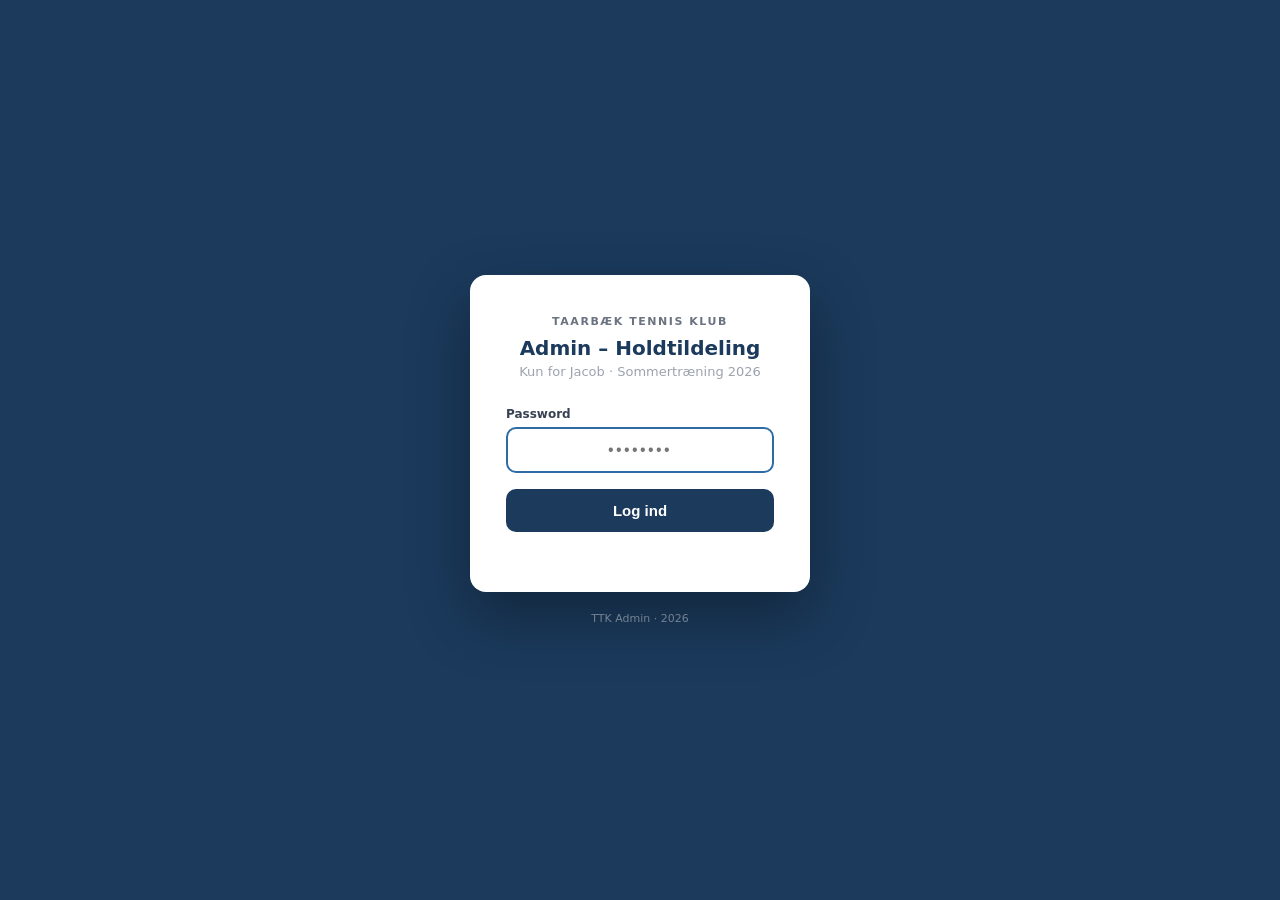
==== Admin.html @ b3e5bff7 "Update Admin.html Tre kolonner med skema" ====
<!DOCTYPE html>
<html lang="da">
<head>
<meta charset="UTF-8">
<meta name="viewport" content="width=device-width, initial-scale=1.0">
<title>TTK Admin – Holdtildeling 2026</title>
<style>
:root {
  --navy:#1B3A5C; --blue:#2E6DA4; --green:#16a34a; --amber:#d97706; --red:#C0392B;
  --u8-bg:#D6EFFF; --u8-fg:#0A4A7A;
  --u10-bg:#D5F0E8; --u10-fg:#0A4A2A;
  --u12-bg:#FFF3D6; --u12-fg:#7A4A0A;
  --u14-bg:#F0D6FF; --u14-fg:#4A0A7A;
  --open-bg:#F0F0F0; --open-fg:#444;
  --text:#1a1a2e; --muted:#6b7280; --border:#d1dde8;
  --surface:#f4f7fa; --white:#fff;
  --radius:10px; --shadow:0 2px 10px rgba(27,58,92,.10);
}
*{box-sizing:border-box;margin:0;padding:0}
body{font-family:-apple-system,BlinkMacSystemFont,'Segoe UI',system-ui,sans-serif;background:var(--surface);color:var(--text);min-height:100vh;overflow:hidden}
.hdr{background:var(--navy);padding:18px 24px;display:flex;align-items:center;gap:16px;flex-wrap:wrap}
.hdr h1{color:#fff;font-size:18px;font-weight:600;flex:1}
.hdr-sub{color:rgba(255,255,255,.5);font-size:11px;margin-top:2px}
.progress-wrap{display:flex;flex-direction:column;align-items:flex-end;gap:4px}
.progress-bar-outer{width:180px;height:6px;background:rgba(255,255,255,.15);border-radius:3px;overflow:hidden}
.progress-bar-inner{height:100%;background:#4ade80;border-radius:3px;transition:width .3s}
.progress-text{color:rgba(255,255,255,.7);font-size:11px;font-weight:600}
.export-btn{background:#4ade80;color:#052e16;border:none;padding:10px 20px;border-radius:8px;font-size:13px;font-weight:700;cursor:pointer;transition:all .15s;white-space:nowrap}
.export-btn:hover{background:#22c55e}
.export-btn:disabled{background:rgba(255,255,255,.15);color:rgba(255,255,255,.4);cursor:not-allowed}
.save-status{font-size:12px;font-weight:600;padding:8px 16px;border-radius:8px;background:rgba(255,255,255,.1);color:rgba(255,255,255,.6);white-space:nowrap;transition:all .3s}
.save-status.saving{background:rgba(251,191,36,.2);color:#fbbf24}
.save-status.saved{background:rgba(74,222,128,.2);color:#4ade80}
.save-status.error{background:rgba(248,113,113,.2);color:#f87171}
.warn-bar{background:#fef3c7;border-bottom:2px solid #f59e0b;padding:8px 24px;font-size:12px;color:#92400e;display:flex;align-items:center;gap:8px}
.layout{display:grid;grid-template-columns:240px minmax(340px,1fr) 460px;gap:0;height:calc(100vh - 166px);min-height:0}
.sidebar{background:var(--white);border-right:1px solid var(--border);overflow-y:auto;display:flex;flex-direction:column;min-width:0}
.sidebar-search{padding:12px;border-bottom:1px solid var(--border);position:sticky;top:0;background:var(--white);z-index:2}
.sidebar-search input{width:100%;padding:8px 12px;border:1px solid var(--border);border-radius:8px;font-size:13px;outline:none;background:var(--surface)}
.sidebar-search input:focus{border-color:var(--blue)}
.filter-row{display:flex;gap:4px;margin-top:8px}
.filter-chip{flex:1;text-align:center;padding:4px 6px;border:1px solid var(--border);border-radius:6px;font-size:10px;font-weight:600;cursor:pointer;color:var(--muted);transition:all .12s}
.filter-chip.active{background:var(--navy);color:#fff;border-color:var(--navy)}
.player-item{padding:10px 14px;cursor:pointer;border-bottom:1px solid #f0f4f8;display:flex;align-items:center;gap:10px;transition:background .1s}
.player-item:hover{background:#f0f7ff}
.player-item.active{background:#dbeafe;border-left:3px solid var(--blue)}
.player-item.assigned{opacity:.7}
.pi-avatar{width:30px;height:30px;border-radius:50%;background:var(--blue);color:#fff;display:flex;align-items:center;justify-content:center;font-size:10px;font-weight:700;flex-shrink:0}
.pi-avatar.done{background:var(--green)}
.pi-avatar.unplaced{background:var(--red)}
.pi-name{font-size:12px;font-weight:650;flex:1;line-height:1.25;white-space:nowrap;overflow:hidden;text-overflow:ellipsis}
.pi-badge{font-size:9px;font-weight:700;padding:2px 6px;border-radius:8px;white-space:nowrap}
.pi-badge.assigned{background:#dcfce7;color:#15803d}
.pi-badge.pending{background:#fef3c7;color:#92400e}
.pi-badge.unplaced{background:#fee2e2;color:#b91c1c}
.main{overflow-y:auto;padding:16px;min-width:0}
.empty-state{display:flex;flex-direction:column;align-items:center;justify-content:center;height:100%;gap:12px;color:var(--muted)}
.empty-state .icon{font-size:48px;opacity:.3}
.empty-state p{font-size:14px;text-align:center}
.detail-header{background:var(--navy);border-radius:var(--radius);padding:18px 20px;display:flex;align-items:center;gap:14px;margin-bottom:16px}
.dh-avatar{width:44px;height:44px;border-radius:50%;background:rgba(255,255,255,.15);display:flex;align-items:center;justify-content:center;font-size:16px;font-weight:700;color:#fff;border:2px solid rgba(255,255,255,.25);flex-shrink:0}
.dh-name{color:#fff;font-size:17px;font-weight:600}
.dh-meta{color:rgba(255,255,255,.55);font-size:12px;margin-top:2px}
.dh-status{margin-left:auto;text-align:right}
.dh-assigned-label{font-size:10px;color:rgba(255,255,255,.5);margin-bottom:4px}
.dh-assigned-val{font-size:13px;font-weight:700;color:#4ade80}
.dh-assigned-val.none{color:rgba(255,255,255,.35);font-weight:400;font-style:italic}
.section-title{font-size:11px;font-weight:700;color:var(--muted);text-transform:uppercase;letter-spacing:.08em;margin-bottom:10px}
.holds-grid{display:flex;flex-direction:column;gap:8px;margin-bottom:20px}
.hold-option{border:2px solid var(--border);border-radius:var(--radius);background:var(--white);cursor:pointer;transition:all .15s;overflow:hidden;display:flex;align-items:stretch}
.hold-option:hover{border-color:var(--blue);box-shadow:var(--shadow)}
.hold-option.selected{border-color:var(--green);box-shadow:0 0 0 3px rgba(22,163,74,.15)}
.hold-option.full{opacity:.5;pointer-events:none}
.hold-opt-color{width:6px;flex-shrink:0}
.hold-opt-num{width:72px;display:flex;flex-direction:column;align-items:center;justify-content:center;padding:10px 8px;border-right:1px solid rgba(0,0,0,.07);font-weight:800;font-size:28px;line-height:1}
.hold-opt-num span{font-size:9px;font-weight:600;opacity:.6;text-transform:uppercase;letter-spacing:.05em;margin-bottom:2px}
.hold-opt-body{flex:1;padding:10px 14px;display:flex;align-items:center;gap:12px}
.hold-opt-daytime{flex:1}
.hold-opt-day{font-size:14px;font-weight:700;color:var(--navy)}
.hold-opt-time{font-size:13px;font-weight:600;color:var(--blue);margin-top:1px}
.hold-opt-ag{font-size:9px;font-weight:700;padding:2px 7px;border-radius:10px;white-space:nowrap}
.hold-opt-count{font-size:10px;color:var(--muted);text-align:right;white-space:nowrap}
.hold-opt-count strong{display:block;font-size:13px;color:var(--text)}
.selected-tick{width:24px;height:24px;border-radius:50%;background:var(--green);color:#fff;display:none;align-items:center;justify-content:center;font-size:14px;flex-shrink:0}
.hold-option.selected .selected-tick{display:flex}
.ag-u8  .hold-opt-color{background:var(--u8-fg)}  .ag-u8  .hold-opt-num{background:var(--u8-bg);color:var(--u8-fg)}   .ag-u8  .hold-opt-ag{background:var(--u8-bg);color:var(--u8-fg)}
.ag-u10 .hold-opt-color{background:var(--u10-fg)} .ag-u10 .hold-opt-num{background:var(--u10-bg);color:var(--u10-fg)} .ag-u10 .hold-opt-ag{background:var(--u10-bg);color:var(--u10-fg)}
.ag-u12 .hold-opt-color{background:var(--u12-fg)} .ag-u12 .hold-opt-num{background:var(--u12-bg);color:var(--u12-fg)} .ag-u12 .hold-opt-ag{background:var(--u12-bg);color:var(--u12-fg)}
.ag-u14 .hold-opt-color{background:var(--u14-fg)} .ag-u14 .hold-opt-num{background:var(--u14-bg);color:var(--u14-fg)} .ag-u14 .hold-opt-ag{background:var(--u14-bg);color:var(--u14-fg)}
.ag-open .hold-opt-color{background:#888} .ag-open .hold-opt-num{background:var(--open-bg);color:var(--open-fg)} .ag-open .hold-opt-ag{background:var(--open-bg);color:var(--open-fg)}
.custom-hold{background:var(--white);border:1px solid var(--border);border-radius:var(--radius);padding:14px 16px;margin-bottom:20px}
.custom-hold label{font-size:12px;font-weight:600;color:var(--muted);display:block;margin-bottom:8px}
.custom-hold-row{display:flex;gap:8px;align-items:center}
.custom-hold input[type=number]{width:90px;padding:8px 12px;border:1px solid var(--border);border-radius:8px;font-size:16px;font-weight:700;text-align:center;outline:none;color:var(--navy)}
.custom-hold input:focus{border-color:var(--blue)}
.custom-hold-btn{padding:8px 14px;background:var(--navy);color:#fff;border:none;border-radius:8px;font-size:12px;font-weight:600;cursor:pointer}
.custom-hold-btn:hover{background:var(--blue)}
.unplaced-note{background:#fff5f5;border:1.5px solid #fca5a5;border-left:5px solid var(--red);border-radius:var(--radius);padding:14px 16px;margin-bottom:16px}
.unplaced-note .un-title{font-size:13px;font-weight:700;color:var(--red);margin-bottom:4px}
.unplaced-note .un-body{font-size:12px;color:#7f1d1d;line-height:1.6}
.nav-row{display:flex;gap:8px;margin-top:8px}
.nav-btn{flex:1;padding:10px;border:1px solid var(--border);border-radius:8px;background:var(--white);font-size:13px;font-weight:500;cursor:pointer;color:var(--text);transition:all .12s}
.nav-btn:hover{background:#f0f7ff;border-color:var(--blue)}
.nav-btn.primary{background:var(--navy);color:#fff;border-color:var(--navy)}
.nav-btn.primary:hover{background:var(--blue)}
.upload-bar{background:#fff;border-bottom:1px solid var(--border);padding:10px 24px;display:flex;align-items:center;gap:10px;flex-wrap:wrap}
.extra-hold-bar{padding:8px 24px}
.extra-hold-panel{width:100%}
.extra-hold-panel summary{list-style:none;display:flex;align-items:center;gap:10px;cursor:pointer;color:var(--navy);font-size:12px;font-weight:700}
.extra-hold-panel summary::-webkit-details-marker{display:none}
.extra-hold-panel summary::after{content:'Vis';margin-left:auto;background:var(--surface);border:1px solid var(--border);border-radius:7px;padding:4px 10px;color:var(--navy);font-size:11px;font-weight:700}
.extra-hold-panel[open] summary::after{content:'Skjul'}
.extra-hold-buttons{display:flex;gap:8px;flex-wrap:wrap;margin-top:8px}
.swap-requests{display:flex;flex-direction:column;gap:8px;margin-top:8px}
.swap-request{background:var(--surface);border:1px solid var(--border);border-radius:8px;padding:10px;display:flex;align-items:center;gap:12px;flex-wrap:wrap}
.swap-request-main{flex:1;min-width:220px}
.swap-request-name{font-size:13px;font-weight:800;color:var(--navy)}
.swap-request-meta{font-size:12px;color:var(--muted);margin-top:2px}
.swap-request-actions{display:flex;gap:8px;margin-left:auto}
.swap-empty{font-size:12px;color:var(--muted);padding:8px 0}
.schedule-panel{background:#fff;border-left:1px solid var(--border);overflow-y:auto;min-width:0;padding:12px}
.admin-schedule{max-width:none;margin:0}
.admin-schedule-head{display:flex;align-items:flex-end;gap:16px;margin-bottom:10px;flex-wrap:wrap}
.admin-schedule-title{font-size:15px;font-weight:850;color:var(--navy)}
.admin-schedule-sub{font-size:12px;color:var(--muted);margin-top:3px}
.admin-day-tabs{display:flex;background:var(--navy);border-radius:8px 8px 0 0;overflow:hidden}
.admin-day-tab{flex:1;background:none;border:none;color:rgba(255,255,255,.55);font-size:13px;font-weight:700;padding:12px 6px;cursor:pointer;position:relative}
.admin-day-tab.active{color:#fff;background:rgba(255,255,255,.08)}
.admin-day-tab.active::after{content:'';position:absolute;left:18%;right:18%;bottom:0;height:3px;background:#4ade80;border-radius:2px 2px 0 0}
.admin-schedule-card{background:#fff;border:1px solid var(--border);border-radius:8px;overflow:hidden;box-shadow:var(--shadow)}
.admin-schedule-body{padding:12px;display:flex;flex-direction:column;gap:8px}
.admin-time-row{display:flex;align-items:stretch;gap:8px}
.admin-time-label{width:62px;display:flex;flex-direction:column;justify-content:center;align-items:flex-end;gap:1px;color:var(--muted);font-size:10px;font-weight:700;line-height:1.25;flex-shrink:0}
.admin-holds-row{display:flex;gap:8px;flex:1}
.admin-hold-cell{flex:1;border:2px solid transparent;border-radius:8px;min-height:82px;padding:8px 6px;display:flex;flex-direction:column;align-items:center;justify-content:center;gap:2px;cursor:pointer;text-align:center;transition:transform .1s,box-shadow .15s,border-color .15s}
.admin-hold-cell:hover{transform:translateY(-1px);box-shadow:var(--shadow)}
.admin-hold-cell.active{border-color:var(--navy);box-shadow:0 0 0 3px rgba(27,58,92,.12)}
.admin-hold-label{font-size:8px;font-weight:700;text-transform:uppercase;letter-spacing:.06em;opacity:.55}
.admin-hold-num{font-size:26px;font-weight:900;line-height:1}
.admin-hold-count{font-size:10px;font-weight:800;opacity:.7}
.admin-hold-ag{font-size:8px;font-weight:800;padding:2px 6px;border-radius:9px;margin-top:2px}
.admin-hold-cell.ag-u8{background:var(--u8-bg);color:var(--u8-fg)}.admin-hold-cell.ag-u8 .admin-hold-ag{background:var(--u8-fg);color:var(--u8-bg)}
.admin-hold-cell.ag-u10{background:var(--u10-bg);color:var(--u10-fg)}.admin-hold-cell.ag-u10 .admin-hold-ag{background:var(--u10-fg);color:var(--u10-bg)}
.admin-hold-cell.ag-u12{background:var(--u12-bg);color:var(--u12-fg)}.admin-hold-cell.ag-u12 .admin-hold-ag{background:var(--u12-fg);color:var(--u12-bg)}
.admin-hold-cell.ag-u14{background:var(--u14-bg);color:var(--u14-fg)}.admin-hold-cell.ag-u14 .admin-hold-ag{background:var(--u14-fg);color:var(--u14-bg)}
.admin-hold-cell.ag-open{background:var(--open-bg);color:var(--open-fg)}.admin-hold-cell.ag-open .admin-hold-ag{background:#888;color:#fff}
.admin-roster{margin-top:14px;background:#fff;border:1px solid var(--border);border-radius:8px;overflow:hidden}
.admin-roster-head{padding:12px 14px;background:var(--navy);color:#fff;display:flex;align-items:center;justify-content:space-between;gap:10px}
.admin-roster-title{font-size:14px;font-weight:800}
.admin-roster-meta{font-size:12px;color:rgba(255,255,255,.65)}
.admin-roster-list{display:grid;grid-template-columns:1fr;gap:0;border-top:1px solid var(--border)}
.admin-roster-player{padding:10px 12px;border-bottom:1px solid #eef2f6;display:flex;align-items:center;gap:9px;cursor:pointer}
.admin-roster-player:hover{background:#f0f7ff}
.admin-roster-avatar{width:28px;height:28px;border-radius:50%;background:var(--blue);color:#fff;display:flex;align-items:center;justify-content:center;font-size:10px;font-weight:800;flex-shrink:0}
.admin-roster-name{font-size:12px;font-weight:700;color:var(--text)}
.admin-roster-detail{font-size:10px;color:var(--muted);margin-top:1px}
.admin-roster-empty{padding:14px;color:var(--muted);font-size:12px}
.upload-status{font-size:12px;color:var(--muted)}
@media(max-width:1180px){
  .layout{grid-template-columns:220px minmax(300px,1fr) 390px}
  .player-item{padding:9px 10px}
  .pi-avatar{width:28px;height:28px}
  .main{padding:12px}
  .schedule-panel{padding:10px}
}
@media(max-width:980px){
  .layout{grid-template-columns:205px minmax(280px,1fr) 360px}
  .filter-chip{font-size:9px;padding:4px 3px}
  .admin-time-label{width:46px}
  .admin-hold-cell{min-height:72px;padding:6px 3px}
  .admin-hold-num{font-size:22px}
  .admin-hold-ag{font-size:7px;padding:2px 5px}
}
@media(max-width:830px){
  body{overflow:auto}
  .layout{grid-template-columns:1fr;height:auto}
  .schedule-panel{border-left:none;border-top:1px solid var(--border)}
}
@media(max-width:800px){
  .hdr{padding:14px 16px}
  .warn-bar{padding:7px 16px}
  .upload-bar{padding:8px 16px}
  .extra-hold-bar{padding:6px 16px}
  .extra-hold-buttons{flex-wrap:nowrap;overflow-x:auto;-webkit-overflow-scrolling:touch;padding-bottom:4px}
  .extra-hold-buttons .custom-hold-btn{flex:0 0 auto;white-space:nowrap}
  .admin-schedule{max-width:none}
  .admin-schedule-body{padding:10px}
  .admin-time-label{width:52px}
  .admin-holds-row{gap:6px}
  .admin-hold-cell{min-height:76px;padding:7px 4px}
}
@media(max-width:600px){
  .sidebar{max-height:220px}
}
#pw-screen{position:fixed;inset:0;z-index:9999;background:#1B3A5C;display:flex;align-items:center;justify-content:center;flex-direction:column;gap:0}
.pw-card{background:#fff;border-radius:16px;padding:40px 36px 32px;width:340px;max-width:90vw;box-shadow:0 24px 60px rgba(0,0,0,.35);text-align:center}
.pw-logo{font-size:11px;font-weight:700;letter-spacing:.14em;text-transform:uppercase;color:#6b7280;margin-bottom:8px}
.pw-title{font-size:20px;font-weight:700;color:#1B3A5C;margin-bottom:4px}
.pw-sub{font-size:13px;color:#9ca3af;margin-bottom:28px}
.pw-label{display:block;font-size:12px;font-weight:600;color:#374151;text-align:left;margin-bottom:6px}
.pw-input{width:100%;padding:12px 16px;font-size:16px;letter-spacing:.15em;border:2px solid #e5e7eb;border-radius:10px;outline:none;text-align:center;color:#1B3A5C;transition:border-color .15s;margin-bottom:16px}
.pw-input:focus{border-color:#2E6DA4}
.pw-input.shake{animation:shake .35s ease;border-color:#ef4444}
.pw-btn{width:100%;padding:13px;background:#1B3A5C;color:#fff;border:none;border-radius:10px;font-size:15px;font-weight:700;cursor:pointer;transition:background .15s}
.pw-btn:hover{background:#2E6DA4}
.pw-error{font-size:12px;color:#ef4444;margin-top:10px;min-height:18px}
.pw-footer{font-size:11px;color:rgba(255,255,255,.4);margin-top:20px}
@keyframes shake{0%,100%{transform:translateX(0)}20%{transform:translateX(-8px)}40%{transform:translateX(8px)}60%{transform:translateX(-6px)}80%{transform:translateX(6px)}}
</style>
</head>
<body>

<div id="pw-screen">
  <div class="pw-card">
    <div class="pw-logo">Taarbæk Tennis Klub</div>
    <div class="pw-title">Admin – Holdtildeling</div>
    <div class="pw-sub">Kun for Jacob · Sommertræning 2026</div>
    <label class="pw-label" for="pw-field">Password</label>
    <input type="password" id="pw-field" class="pw-input" placeholder="••••••••"
      onkeydown="if(event.key==='Enter') checkPw()" autocomplete="current-password">
    <button class="pw-btn" onclick="checkPw()">Log ind</button>
    <div class="pw-error" id="pw-error"></div>
  </div>
  <div class="pw-footer">TTK Admin · 2026</div>
</div>

<div id="app-content" style="display:none">

<div class="hdr">
  <div>
    <h1>TTK Holdtildeling – Jacob's Adminværktøj</h1>
    <div class="hdr-sub">Sommertræning 2026 · Klik en spiller → vælg hold → gemmes automatisk i Google Sheets</div>
  </div>
  <div class="progress-wrap">
    <div class="progress-text" id="prog-text">0 / 0 færdige</div>
    <div class="progress-bar-outer"><div class="progress-bar-inner" id="prog-bar" style="width:0%"></div></div>
  </div>
  <div class="save-status" id="save-status">Forbinder til Google Sheets…</div>
  <button class="export-btn" onclick="exportList()" style="margin-left:8px">↓ Eksporter liste</button>
</div>

<div class="warn-bar">⚠ Jacob's adminværktøj · Tildelinger gemmes automatisk i Google Sheets · Flere hold pr. medlem er nu understøttet</div>

<div class="upload-bar extra-hold-bar">
  <details class="extra-hold-panel">
    <summary>
      <strong>Ekstra hold</strong>
      <span id="extra-hold-status" class="upload-status"></span>
    </summary>
    <div id="extra-hold-buttons" class="extra-hold-buttons"></div>
  </details>
</div>

<div class="upload-bar extra-hold-bar">
  <details class="extra-hold-panel">
    <summary>
      <strong>Holdbytte</strong>
      <span id="swap-request-status" class="upload-status"></span>
    </summary>
    <div id="swap-request-list" class="swap-requests"></div>
  </details>
</div>

<div class="upload-bar">
  <input type="file" id="csv-file" accept=".csv">
  <button class="custom-hold-btn" onclick="uploadCSV()">Upload CSV</button>
  <span id="upload-status" class="upload-status"></span>
</div>

<div class="layout">
  <div class="sidebar">
    <div class="sidebar-search">
      <input type="text" id="sidebar-search" placeholder="Søg spiller…" oninput="filterSidebar()">
      <div class="filter-row">
  <div class="filter-chip active" onclick="setSideFilter('all',this)">Alle</div>
  <div class="filter-chip" onclick="setSideFilter('pending',this)">Mangler</div>
  <div class="filter-chip" onclick="setSideFilter('done',this)">Færdige</div>
  <div class="filter-chip" onclick="setSideFilter('mismatch',this)">Matcher ikke</div>
      </div>
    </div>
    <div id="player-list"></div>
  </div>
  <div class="main" id="main-panel"></div>
  <aside class="schedule-panel" id="schedule-panel"></aside>
</div>

</div>

<script>
// ─── KONFIGURATION ───────────────────────────────────────────────────────────
const SCRIPT_URL = 'https://script.google.com/macros/s/AKfycbwqqmTbi2CcGYpMFF8J_Aat6RxqTR6q7gkF0fe2airnbKfOcPLGrKP6l-AJbKZ1UMo/exec';
const ADMIN_PASSWORD = 'ttk2026';

// ─── HOLDDATA ────────────────────────────────────────────────────────────────
const holdInfo = {
  1:{day:"Mandag",slot:"15:00–16:00",ag:"U8/U10",cl:"ag-u8"},2:{day:"Mandag",slot:"15:00–16:00",ag:"U8/U10",cl:"ag-u8"},3:{day:"Mandag",slot:"15:00–16:00",ag:"U10/U12",cl:"ag-u10"},
  4:{day:"Mandag",slot:"16:00–17:00",ag:"U12/U14",cl:"ag-u12"},5:{day:"Mandag",slot:"16:00–17:00",ag:"U12/U14",cl:"ag-u12"},6:{day:"Mandag",slot:"16:00–17:00",ag:"U14/Ungsenior",cl:"ag-u14"},
  7:{day:"Mandag",slot:"17:00–18:00",ag:"U14/Ungsenior",cl:"ag-u14"},8:{day:"Mandag",slot:"17:00–18:00",ag:"U14/Ungsenior",cl:"ag-u14"},9:{day:"Mandag",slot:"17:00–18:00",ag:"U14/Ungsenior",cl:"ag-u14"},
  10:{day:"Tirsdag",slot:"15:00–16:00",ag:"U8/U10",cl:"ag-u8"},11:{day:"Tirsdag",slot:"15:00–16:00",ag:"U8/U10",cl:"ag-u8"},12:{day:"Tirsdag",slot:"15:00–16:00",ag:"U10/U12",cl:"ag-u10"},
  13:{day:"Tirsdag",slot:"16:00–17:00",ag:"U12/U14",cl:"ag-u12"},14:{day:"Tirsdag",slot:"16:00–17:00",ag:"U12/U14",cl:"ag-u12"},15:{day:"Tirsdag",slot:"16:00–17:00",ag:"U14/Ungsenior",cl:"ag-u14"},
  16:{day:"Tirsdag",slot:"17:00–18:00",ag:"U14/Ungsenior",cl:"ag-u14"},17:{day:"Tirsdag",slot:"17:00–18:00",ag:"U14/Ungsenior",cl:"ag-u14"},18:{day:"Tirsdag",slot:"17:00–18:00",ag:"U14/Ungsenior",cl:"ag-u14"},
  19:{day:"Onsdag",slot:"15:00–16:00",ag:"U8/U10",cl:"ag-u8"},20:{day:"Onsdag",slot:"15:00–16:00",ag:"U8/U10",cl:"ag-u8"},21:{day:"Onsdag",slot:"15:00–16:00",ag:"U10/U12",cl:"ag-u10"},
  22:{day:"Onsdag",slot:"16:00–17:00",ag:"U12/U14",cl:"ag-u12"},23:{day:"Onsdag",slot:"16:00–17:00",ag:"U12/U14",cl:"ag-u12"},24:{day:"Onsdag",slot:"16:00–17:00",ag:"U14/Ungsenior",cl:"ag-u14"},
  25:{day:"Onsdag",slot:"17:00–18:00",ag:"U14/Ungsenior",cl:"ag-u14"},26:{day:"Onsdag",slot:"17:00–18:00",ag:"U14/Ungsenior",cl:"ag-u14"},27:{day:"Onsdag",slot:"17:00–18:00",ag:"U14/Ungsenior",cl:"ag-u14"},
  28:{day:"Torsdag",slot:"15:00–16:00",ag:"U8/U10",cl:"ag-u8"},29:{day:"Torsdag",slot:"15:00–16:00",ag:"U8/U10",cl:"ag-u8"},30:{day:"Torsdag",slot:"15:00–16:00",ag:"U10/U12",cl:"ag-u10"},
  31:{day:"Torsdag",slot:"16:00–17:00",ag:"U12/U14",cl:"ag-u12"},32:{day:"Torsdag",slot:"16:00–17:00",ag:"U12/U14",cl:"ag-u12"},33:{day:"Torsdag",slot:"16:00–17:00",ag:"U14/Ungsenior",cl:"ag-u14"},
  34:{day:"Torsdag",slot:"17:00–18:00",ag:"U14/Ungsenior",cl:"ag-u14"},35:{day:"Torsdag",slot:"17:00–18:00",ag:"U14/Ungsenior",cl:"ag-u14"},36:{day:"Torsdag",slot:"17:00–18:00",ag:"U14/Ungsenior",cl:"ag-u14"},
  37:{day:"Fredag",slot:"15:00–16:00",ag:"Open",cl:"ag-open"},38:{day:"Fredag",slot:"15:00–16:00",ag:"Open",cl:"ag-open"},39:{day:"Fredag",slot:"15:00–16:00",ag:"Open",cl:"ag-open"},
  40:{day:"Fredag",slot:"16:00–17:00",ag:"Open",cl:"ag-open"},41:{day:"Fredag",slot:"16:00–17:00",ag:"Open",cl:"ag-open"},42:{day:"Fredag",slot:"16:00–17:00",ag:"Open",cl:"ag-open"},
};

const sched = {
  man:{slots:[{t:"15:00–16:00",h:[1,2,3]},{t:"16:00–17:00",h:[4,5,6]},{t:"17:00–18:00",h:[7,8,9]}]},
  tir:{slots:[{t:"15:00–16:00",h:[10,11,12]},{t:"16:00–17:00",h:[13,14,15]},{t:"17:00–18:00",h:[16,17,18]}]},
  ons:{slots:[{t:"15:00–16:00",h:[19,20,21]},{t:"16:00–17:00",h:[22,23,24]},{t:"17:00–18:00",h:[25,26,27]}]},
  tor:{slots:[{t:"15:00–16:00",h:[28,29,30]},{t:"16:00–17:00",h:[31,32,33]},{t:"17:00–18:00",h:[34,35,36]}]},
  fre:{slots:[{t:"15:00–16:00",h:[37,38,39]},{t:"16:00–17:00",h:[40,41,42]}]},
};

// ─── STATE ───────────────────────────────────────────────────────────────────
let players = [];
let extraHolds = [];
let extraHoldOptions = [];
let swapRequests = [];
let currentIdx = null;
let sideFilter = 'all';
let currentScheduleDay = 'man';
let selectedScheduleHold = null;

// ─── HJÆLPEFUNKTIONER ────────────────────────────────────────────────────────
function initials(n){ return (n||'').split(' ').slice(0,2).map(w=>w[0]).join('').toUpperCase(); }
function timerLabel(t){
  t = Number(t) || 1;
  return t === 1 ? '1 time/uge' : `${t} timer/uge`;
}

function normalizePlayer(raw) {
  return {
    n:  String(raw.n || raw.name || '').trim(),
    t:  Number(raw.t || raw.timer || raw.hours || 1),
    p:  Number(raw.p || raw.price || raw.pris || 0),
    h:  Array.isArray(raw.h) ? raw.h : [],
    dw: Array.isArray(raw.dw) ? raw.dw : [],
    a:  Array.isArray(raw.a) ? raw.a : [],
    u:  Boolean(raw.u || raw.unplaced || false),
    note: raw.note ? String(raw.note) : '',
    age: raw.age || '',
    birthdate: raw.birthdate ? String(raw.birthdate) : '',
    level: raw.level ? String(raw.level) : ''
  };
}

function getWishHolds(p) {
  if (p.h && p.h.length > 0) return p.h;

  const res = [];
  (p.dw || []).forEach(key => {
    const [dk, slot] = key.split(/-(?=\d)/);
    const d = sched[dk];
    if (!d) return;
    const s = d.slots.find(s => s.t === slot);
    if (!s) return;
    s.h.forEach(h => { if (!res.includes(h)) res.push(h); });
  });
  return res;
}

function getExtraHoldsForBaseHold(baseHold) {
  const prefix = String(baseHold) + '.';

  return extraHolds
    .filter(h => String(h).startsWith(prefix))
    .sort((a, b) => Number(a) - Number(b));
}

function getHoldInfoForHold(holdNo) {
  const direct = holdInfo[holdNo];
  if (direct) return direct;

  const baseNr = Math.floor(Number(holdNo));
  return holdInfo[baseNr] || null;
}

function sameBaseHold(a, b) {
  return Math.floor(Number(a)) === Math.floor(Number(b));
}

function dayToCode(day){
  const map = {
    "Mandag": "man",
    "Tirsdag": "tir",
    "Onsdag": "ons",
    "Torsdag": "tor",
    "Fredag": "fre"
  };
  return map[day] || "";
}

function holdToWishKey(holdNo){
  const info = getHoldInfoForHold(holdNo);
  if (!info) return "";
  return dayToCode(info.day) + "-" + info.slot;
}

function assignedOutsideWishes(p){
  const assigned = Array.isArray(p.a) ? p.a : [];
  const wishes = Array.isArray(p.dw) ? p.dw : [];

  if (!assigned.length) return false;
  if (!wishes.length) return false;

  return assigned.some(holdNo => {
    const key = holdToWishKey(holdNo);
    return key && !wishes.includes(key);
  });
}

function getMismatchHolds(p){
  const assigned = Array.isArray(p.a) ? p.a : [];
  const wishes = Array.isArray(p.dw) ? p.dw : [];

  if (!assigned.length || !wishes.length) return [];

  return assigned.filter(holdNo => {
    const key = holdToWishKey(holdNo);
    return key && !wishes.includes(key);
  });
}

function formatWishKey(key){
  const parts = key.split(/-(?=\d)/);
  const dk = parts[0];
  const slot = parts[1] || "";

  const dayMap = {
    man: "Mandag",
    tir: "Tirsdag",
    ons: "Onsdag",
    tor: "Torsdag",
    fre: "Fredag"
  };

  return (dayMap[dk] || dk) + " · " + slot;
}

function holdCounts() {
  const c = {};
  for (let i = 1; i <= 42; i++) c[i] = 0;

  players.forEach(p => {
    (Array.isArray(p.a) ? p.a : []).forEach(h => {
      const key = String(h);
      c[key] = (c[key] || 0) + 1;
    });
  });

  return c;
}

function setStatus(msg, cls) {
  const el = document.getElementById('save-status');
  el.textContent = msg;
  el.className = 'save-status ' + (cls || '');
}

function setUploadStatus(msg, isError=false) {
  const el = document.getElementById('upload-status');
  if (!el) return;
  el.textContent = msg;
  el.style.color = isError ? '#b91c1c' : '#6b7280';
}

function renderExtraHoldButtons() {
  const wrap = document.getElementById('extra-hold-buttons');
  const status = document.getElementById('extra-hold-status');

  if (!wrap || !status) return;

  wrap.innerHTML = '';

  if (!extraHoldOptions.length) {
    status.textContent = 'Ingen ekstrahold oprettet';
    status.style.color = '#6b7280';
    return;
  }

  extraHoldOptions
    .sort((a, b) => Number(a.hold) - Number(b.hold))
    .forEach(item => {
      const btn = document.createElement('button');
      btn.className = 'custom-hold-btn';
      btn.textContent = item.active ? `Hold ${item.hold} aktivt` : `Aktivér hold ${item.hold}`;
      btn.style.background = item.active ? '#16a34a' : '#1B3A5C';
      btn.style.color = '#fff';
      btn.onclick = () => toggleExtraHold(item.hold);

      wrap.appendChild(btn);
    });

  const activeCount = extraHoldOptions.filter(x => x.active).length;
  status.textContent = `${activeCount} ekstrahold aktive`;
  status.style.color = activeCount ? '#15803d' : '#6b7280';
}

async function toggleExtraHold(hold) {
  const holdStr = String(hold).trim();
  const isActive = extraHolds.includes(holdStr);

  setUploadStatus(isActive ? `Deaktiverer hold ${holdStr}...` : `Aktiverer hold ${holdStr}...`);

  console.log('TOGGLE PAYLOAD:', {
  type: 'toggleExtraHold',
  hold: holdStr,
  active: !isActive
});

  try {
    const url = `${SCRIPT_URL}?action=toggleExtraHold&hold=${encodeURIComponent(holdStr)}&active=${!isActive}`;
    const res = await fetch(url);
    console.log('TOGGLE URL:', url);
    console.log('TOGGLE STATUS:', res.status);

    const data = await res.json();
    console.log('TOGGLE RESPONSE:', data);

    if (!data.ok) {
      throw new Error(data.error || 'Kunne ikke opdatere ekstrahold');
    }

    if (data.active) {
     if (!extraHolds.includes(holdStr)) extraHolds.push(holdStr);
    } else {
    extraHolds = extraHolds.filter(h => h !== holdStr);
    }

const option = extraHoldOptions.find(x => x.hold === holdStr);
if (option) {
  option.active = data.active;
} else {
  extraHoldOptions.push({
    hold: holdStr,
    active: data.active
  });
}

    renderExtraHoldButtons();

    if (currentIdx !== null) {
      renderMain();
    }

    setUploadStatus(`✓ Hold ${holdStr} er ${data.active ? 'aktivt' : 'inaktivt'}`);

  } catch (err) {
    console.error(err);
    setUploadStatus('Fejl ved opdatering af ekstrahold', true);
  }
}

function getDisplayHoldNo(holdNo) { return String(Math.floor(Number(holdNo))); }
function getHoldKeysForDisplayHold(holdNo) {
  const base = getDisplayHoldNo(holdNo);
  const keys = new Set([base]);
  getExtraHoldsForBaseHold(base).forEach(h => keys.add(String(h)));
  players.forEach(p => (Array.isArray(p.a) ? p.a : []).forEach(h => {
    if (getDisplayHoldNo(h) === base) keys.add(String(h));
  }));
  return Array.from(keys).sort((a,b) => Number(a) - Number(b));
}
function getHoldCapacity(holdNo) { return getHoldKeysForDisplayHold(holdNo).length * 6; }
function getPlayersForDisplayHold(holdNo) {
  const base = getDisplayHoldNo(holdNo);
  return players.filter(p => (Array.isArray(p.a) ? p.a : []).some(h => getDisplayHoldNo(h) === base));
}
function setAdminScheduleDay(day) {
  currentScheduleDay = day;
  selectedScheduleHold = null;
  renderScheduleDashboard();
}
function openAdminScheduleHold(holdNo) {
  selectedScheduleHold = String(holdNo);
  renderScheduleDashboard();
}
function selectPlayerByName(name) {
  const idx = players.findIndex(p => cleanNameKey(p.n) === cleanNameKey(name));
  if (idx > -1) selectPlayer(idx);
}
function renderScheduleDashboard() {
  const panel = document.getElementById('schedule-panel');
  if (!panel) return;
  const day = sched[currentScheduleDay] || sched.man;
  const dayLabels = { man:'Man', tir:'Tir', ons:'Ons', tor:'Tor', fre:'Fre' };
  const dayNames = { man:'Mandag', tir:'Tirsdag', ons:'Onsdag', tor:'Torsdag', fre:'Fredag' };
  const tabs = Object.keys(sched).map(key => `<button class="admin-day-tab ${key===currentScheduleDay?'active':''}" onclick="setAdminScheduleDay('${key}')">${dayLabels[key]}</button>`).join('');
  const rows = day.slots.map(slot => {
    const parts = slot.t.split('–');
    const cells = slot.h.map(nr => {
      const info = getHoldInfoForHold(nr);
      if (!info) return '';
      const playersOnHold = getPlayersForDisplayHold(nr);
      const capacity = getHoldCapacity(nr);
      const active = String(selectedScheduleHold || '') === String(nr);
      return `<div class="admin-hold-cell ${info.cl} ${active?'active':''}" onclick="openAdminScheduleHold('${nr}')">
        <div class="admin-hold-label">Hold</div>
        <div class="admin-hold-num">${nr}</div>
        <div class="admin-hold-count">${playersOnHold.length}/${capacity}</div>
        <div class="admin-hold-ag">${info.ag}</div>
      </div>`;
    }).join('');
    return `<div class="admin-time-row"><div class="admin-time-label"><span>${parts[0] || ''}</span><span>${parts[1] || ''}</span></div><div class="admin-holds-row">${cells}</div></div>`;
  }).join('');
  const rosterHold = selectedScheduleHold || (day.slots[0] && day.slots[0].h[0]);
  const rosterInfo = getHoldInfoForHold(rosterHold);
  const rosterPlayers = rosterHold ? getPlayersForDisplayHold(rosterHold) : [];
  const rosterCapacity = rosterHold ? getHoldCapacity(rosterHold) : 0;
  const roster = rosterHold ? `<div class="admin-roster">
    <div class="admin-roster-head"><div><div class="admin-roster-title">Hold ${rosterHold}</div><div class="admin-roster-meta">${rosterInfo ? rosterInfo.day + ' · ' + rosterInfo.slot + ' · ' + rosterInfo.ag : ''}</div></div><div class="admin-roster-meta">${rosterPlayers.length}/${rosterCapacity} spillere</div></div>
    <div class="admin-roster-list">${rosterPlayers.length ? rosterPlayers.map(p => `<div class="admin-roster-player" onclick="selectPlayer(${players.indexOf(p)})"><div class="admin-roster-avatar">${initials(p.n)}</div><div><div class="admin-roster-name">${p.n}</div><div class="admin-roster-detail">${p.age ? p.age + ' år · ' : ''}${(Array.isArray(p.a) ? p.a : []).map(h => 'Hold ' + h).join(', ')}</div></div></div>`).join('') : '<div class="admin-roster-empty">Ingen spillere på dette hold endnu</div>'}</div>
  </div>` : '';
  panel.innerHTML = `<div class="admin-schedule"><div class="admin-schedule-head"><div><div class="admin-schedule-title">Ugeskema</div><div class="admin-schedule-sub">${dayNames[currentScheduleDay]} · klik et hold for at se spillere</div></div></div><div class="admin-schedule-card"><div class="admin-day-tabs">${tabs}</div><div class="admin-schedule-body">${rows}</div></div>${roster}</div>`;
}
function formatSwapHoldLabel(hold) {
  const info = getHoldInfoForHold(hold);
  return info ? `Hold ${hold} · ${info.day} · ${info.slot}` : `Hold ${hold}`;
}

function renderSwapRequests() {
  const wrap = document.getElementById('swap-request-list');
  const status = document.getElementById('swap-request-status');
  if (!wrap || !status) return;

  const pending = Array.isArray(swapRequests) ? swapRequests.filter(r => (r.status || 'pending') === 'pending') : [];
  status.textContent = pending.length ? `${pending.length} afventer` : 'Ingen afventer';
  status.style.color = pending.length ? '#b45309' : '#6b7280';
  wrap.innerHTML = '';

  if (!pending.length) {
    wrap.innerHTML = '<div class="swap-empty">Ingen holdbytteanmodninger lige nu</div>';
    return;
  }

  pending.forEach(req => {
    const row = document.createElement('div');
    row.className = 'swap-request';
    row.innerHTML = `
      <div class="swap-request-main">
        <div class="swap-request-name">${req.name}</div>
        <div class="swap-request-meta">Fra ${formatSwapHoldLabel(req.fromHold)}<br>Til ${formatSwapHoldLabel(req.toHold)}</div>
      </div>
      <div class="swap-request-actions">
        <button class="custom-hold-btn" onclick="reviewSwapRequest('${req.id}', 'approved')">Godkend</button>
        <button class="custom-hold-btn" style="background:#fee2e2;color:#b91c1c" onclick="reviewSwapRequest('${req.id}', 'rejected')">Afvis</button>
      </div>`;
    wrap.appendChild(row);
  });
}

async function reviewSwapRequest(id, decision) {
  setStatus(decision === 'approved' ? 'Godkender holdbytte…' : 'Afviser holdbytte…', 'saving');

  try {
    const url = `${SCRIPT_URL}?action=reviewSwap&id=${encodeURIComponent(id)}&decision=${encodeURIComponent(decision)}`;
    const res = await fetch(url);
    const data = await res.json();

    if (!data.ok) throw new Error(data.error || 'Kunne ikke behandle anmodning');

    swapRequests = swapRequests.filter(r => r.id !== id);
    renderSwapRequests();
    await loadFromSheet();
    setStatus(decision === 'approved' ? '✓ Holdbytte godkendt' : '✓ Holdbytte afvist', 'saved');
  } catch (e) {
    console.error(e);
    setStatus('Fejl – kunne ikke behandle holdbytte', 'error');
    alert(e.message || 'Kunne ikke behandle holdbytte');
  }
}

// ─── PROGRESS ────────────────────────────────────────────────────────────────
function updateProgress() {
  const total = players.length;
  const done  = players.filter(p => Array.isArray(p.a) && p.a.length >= p.t).length;
  document.getElementById('prog-text').textContent = `${done} / ${total} færdige`;
  document.getElementById('prog-bar').style.width = total ? `${Math.round(done/total*100)}%` : '0%';
}

// ─── SIDEBAR ─────────────────────────────────────────────────────────────────
function renderSidebar() {
  const q    = (document.getElementById('sidebar-search').value||'').toLowerCase();
  const list = document.getElementById('player-list');
  list.innerHTML = '';

  players.forEach((p, i) => {
    const assigned  = Array.isArray(p.a) ? p.a : [];
    const isDone    = assigned.length >= p.t;
    const isPartial = assigned.length > 0 && assigned.length < p.t;

    if (sideFilter === 'pending' && isDone) return;
if (sideFilter === 'done'    && !isDone) return;
if (sideFilter === 'mismatch' && !assignedOutsideWishes(p)) return;
    if (q && !p.n.toLowerCase().includes(q)) return;

    const div = document.createElement('div');
    div.className = 'player-item' + (i===currentIdx?' active':'') + (assigned.length>0?' assigned':'');

    let status    = 'pending';
    let badgeText = 'Ikke tildelt';
    if (p.u)           { status='unplaced'; badgeText='Ingen ønsker'; }
    else if (isDone)   { status='assigned'; badgeText=`Hold ${assigned.join(', ')}`; }
    else if (isPartial){ status='pending';  badgeText=`${assigned.length}/${p.t} hold`; }

    div.innerHTML = `
      <div class="pi-avatar ${isDone?'done':p.u?'unplaced':''}">${initials(p.n)}</div>
      <div style="flex:1;min-width:0">
       <div class="pi-name">${p.n}</div>

<div style="font-size:10px;color:var(--muted);margin-top:2px">

  ${p.age ? p.age + ' år' : 'Alder ukendt'}

</div>

<div style="margin-top:3px"><span class="pi-badge ${status}">${badgeText}</span></div>

${assignedOutsideWishes(p) ? '<div style="font-size:9px;font-weight:800;color:#b91c1c;background:#fee2e2;border-radius:8px;padding:2px 6px;display:inline-block;margin-top:4px">⚠ Matcher ikke ønsker</div>' : ''} 
 </div>`;

    div.onclick = () => selectPlayer(i);
    list.appendChild(div);
  });
}

function filterSidebar() { renderSidebar(); }

function setSideFilter(v, btn) {
  sideFilter = v;
  document.querySelectorAll('.filter-chip').forEach(c => c.classList.remove('active'));
  btn.classList.add('active');
  renderSidebar();
}

// ─── MAIN PANEL ──────────────────────────────────────────────────────────────
function selectPlayer(idx) {
  currentIdx = idx;
  renderSidebar();
  renderMain();
}

function showScheduleDashboard() {
  currentIdx = null;
  renderSidebar();
  document.getElementById('main-panel').innerHTML = '';
  renderScheduleDashboard();
}

function renderMain() {
  const p          = players[currentIdx];
  const wishHolds  = getWishHolds(p);
  const counts     = holdCounts();
  const main       = document.getElementById('main-panel');
  if (!Array.isArray(p.a)) p.a = [];

  const assigned    = p.a;
  const maxHolds    = p.t;
  const assignedStr = assigned.length
  ? assigned.map(nr => { const info = getHoldInfoForHold(nr); return info ? `Hold ${nr} · ${info.day} · ${info.slot}` : null; }).filter(Boolean).join('<br>') || null
  : null;

 let html = `
  <div class="detail-header">
    <div class="dh-avatar">${initials(p.n)}</div>
    <div>
      <div class="dh-name">${p.n}</div>
      <div class="dh-meta">${timerLabel(p.t)} · ${p.p} kr/sæson · Skal have ${maxHolds} hold${p.age ? ' · ' + p.age + ' år' : ''}</div>
    </div>
    <div class="dh-status">
      <div class="dh-assigned-label">Tildelte hold (${assigned.length}/${maxHolds})</div>
      <div class="dh-assigned-val ${assigned.length?'':'none'}">${assignedStr||'Ikke tildelt endnu'}</div>
    </div>
  </div>`;

html += `
  <div class="custom-hold">
    <label>Niveau</label>
    <select id="level-select" onchange="changeLevel(this.value)" style="width:100%;padding:10px 12px;border:1px solid var(--border);border-radius:8px;font-size:14px;background:white;color:var(--navy);font-weight:600">
      <option value="" ${!p.level ? 'selected' : ''}>Vælg niveau</option>
      <option value="Begynder" ${p.level === 'Begynder' ? 'selected' : ''}>Begynder</option>
      <option value="Let øvet" ${p.level === 'Let øvet' ? 'selected' : ''}>Let øvet</option>
      <option value="Øvet" ${p.level === 'Øvet' ? 'selected' : ''}>Øvet</option>
      <option value="Meget øvet" ${p.level === 'Meget øvet' ? 'selected' : ''}>Meget øvet</option>
      <option value="Elite" ${p.level === 'Elite' ? 'selected' : ''}>Elite</option>
    </select>
  </div>`;

const mismatchHolds = getMismatchHolds(p);

if (mismatchHolds.length) {
  html += `
    <div class="unplaced-note" style="background:#fff7ed;border-color:#fdba74;border-left-color:#f97316">
      <div class="un-title" style="color:#c2410c">⚠ Tildeling matcher ikke spillerens ønsker</div>
      <div class="un-body" style="color:#9a3412">
        Spilleren er tildelt:
        ${mismatchHolds.map(nr => {
          const info = getHoldInfoForHold(nr);
          return info ? 'Hold ' + nr + ' · ' + info.day + ' · ' + info.slot : 'Hold ' + nr;
        }).join(', ')}.
        <br><br>
        Registrerede ønsker:<br>
        ${(p.dw || []).map(w => '• ' + formatWishKey(w)).join('<br>') || 'Ingen ønsker registreret'}
      </div>
    </div>`;
}

if (p.u || p.note) {
  html += `<div class="unplaced-note">
    <div class="un-title">${p.u ? '⚠ Ingen holdønsker registreret' : '📝 Besked fra forældre'}</div>
    <div class="un-body">${p.u ? p.n + ' har ikke angivet nogen dag eller holdpræference. ' : ''}${p.note || ''}${p.u ? '<br><br>Brug feltet nedenfor til at tildele hold manuelt.' : ''}</div>
  </div>`;
  }

  if (wishHolds.length > 0) {
    html += `<div class="section-title">Spillerens ønskede hold</div><div class="holds-grid">`;
  const expandedWishHolds = [];

wishHolds.forEach(nr => {
  expandedWishHolds.push(String(nr));

  const extras = getExtraHoldsForBaseHold(nr);

  extras.forEach(ex => {
    if (!expandedWishHolds.includes(String(ex))) {
      expandedWishHolds.push(String(ex));
    }
  });
});

expandedWishHolds.forEach(nr => {
  const baseNr = Math.floor(Number(nr));
  const info = holdInfo[baseNr];
  if (!info) return;
  const cnt = counts[String(nr)] || 0;
      const isSelected = assigned.map(String).includes(String(nr));
      const canAddMore = assigned.length < maxHolds;
      const canReplaceSameBase = !isSelected && !canAddMore && assigned.some(h => sameBaseHold(h, nr));
      const isFull     = cnt >= 6 && !isSelected;
      const isDisabled = (!isSelected && !canAddMore && !canReplaceSameBase) || isFull;

      html += `
        <div class="hold-option ${info.cl} ${isSelected?'selected':''} ${isDisabled?'full':''}" onclick="toggleHold('${nr}')">
          <div class="hold-opt-color"></div>
          <div class="hold-opt-num"><span>Hold</span>${nr}</div>
          <div class="hold-opt-body">
            <div class="hold-opt-daytime">
              <div class="hold-opt-day">${info.day}</div>
              <div class="hold-opt-time">${info.slot}</div>
            </div>
            <span class="hold-opt-ag">${info.ag}</span>
            <div class="hold-opt-count"><strong>${cnt}/6</strong>spillere</div>
          </div>
          <div class="selected-tick">✓</div>
        </div>`;
    });
    html += `</div>`;
  }

  html += `<div class="custom-hold">
    <label>Tildel et andet hold manuelt (hold 1–42 eller ekstrahold fx 2.5)</label>
    <div class="custom-hold-row">
      <input type="text" id="custom-hold-input" inputmode="decimal" placeholder="fx 2.5">
      <button class="custom-hold-btn" onclick="assignCustom()">Tildel</button>
      ${assigned.length?`<button class="custom-hold-btn" style="background:#fee2e2;color:#b91c1c;margin-left:auto" onclick="clearAssignment()">Fjern alle</button>`:''}
    </div>
  </div>`;

  const hasPrev = currentIdx > 0;
  const hasNext = currentIdx < players.length - 1;
  html += `<div class="nav-row">
    <button class="nav-btn" onclick="selectPlayer(${currentIdx-1})" ${hasPrev?'':'disabled'}>← Forrige</button>
    <button class="nav-btn primary" onclick="selectPlayer(${currentIdx+1})" ${hasNext?'':'disabled'}>Næste →</button>
  </div>`;

  main.innerHTML = html;
}

// ─── HOLD-TILDELING ──────────────────────────────────────────────────────────
function toggleHold(nr) {
  const p      = players[currentIdx];
  if (!Array.isArray(p.a)) p.a = [];
  const holdStr = String(nr);
  const counts = holdCounts();
  const idx    = p.a.map(String).indexOf(holdStr);

  if (idx > -1) {
    p.a.splice(idx, 1);
  } else {
    if ((counts[holdStr]||0) >= 6) return;

    if (p.a.length >= p.t) {
      const replaceIdx = p.a.findIndex(h => sameBaseHold(h, holdStr));
      if (replaceIdx === -1) return;
      p.a[replaceIdx] = holdStr;
    } else {
      p.a.push(holdStr);
    }

    p.a.sort((a,b) => Number(a)-Number(b));
  }

  updateProgress(); renderSidebar(); renderMain(); renderScheduleDashboard();
  saveToSheet(p.n, p.a);
}

function assignCustom() {
  const input = document.getElementById('custom-hold-input');
  const val = String(input.value || '').trim().replace(',', '.');
  const n = Number(val);
  if (!val || isNaN(n) || n < 1 || n > 42 || !getHoldInfoForHold(val)) {
    alert('Angiv et holdnummer mellem 1 og 42, fx 2 eller 2.5');
    return;
  }

  const p      = players[currentIdx];
  if (!Array.isArray(p.a)) p.a = [];
  if (p.a.map(String).includes(val))   { alert('Holdet er allerede valgt'); return; }

  const counts = holdCounts();
  if ((counts[val]||0) >= 6) { alert('Holdet er fyldt op'); return; }

  if (p.a.length >= p.t) {
    const replaceIdx = p.a.findIndex(h => sameBaseHold(h, val));
    if (replaceIdx === -1) { alert(`Spilleren må højst have ${p.t} hold`); return; }
    p.a[replaceIdx] = val;
  } else {
    p.a.push(val);
  }

  p.a.sort((a,b) => Number(a)-Number(b));
  updateProgress(); renderSidebar(); renderMain(); renderScheduleDashboard();
  saveToSheet(p.n, p.a);
}

function clearAssignment() {
  players[currentIdx].a = [];
  updateProgress(); renderSidebar(); renderMain(); renderScheduleDashboard();
  saveToSheet(players[currentIdx].n, []);
}
function cleanNameKey(name) {
  return String(name || '')
    .trim()
    .toLowerCase()
    .replace(/\s+/g, ' ')
    .replace(/æ/g, 'ae')
    .replace(/ø/g, 'oe')
    .replace(/å/g, 'aa')
    .replace(/é/g, 'e');
}

// ─── API-KALD (GET-baseret) ───────────────────────────────────────────────────
async function loadFromSheet() {
  setStatus('Henter data…', 'saving');
  try {
    const res  = await fetch(SCRIPT_URL);
    const data = await res.json();

    if (!data.ok || !Array.isArray(data.players) || !data.assignments) {
      throw new Error(data.error || 'Ugyldigt svar fra script');
    }

    players = data.players.map(normalizePlayer).filter(p => p.n);
    extraHolds = Array.isArray(data.extraHolds)
  ? data.extraHolds.map(x => String(x).trim()).filter(Boolean)
  : [];

    extraHoldOptions = Array.isArray(data.extraHoldOptions)
    ? data.extraHoldOptions
        .map(x => ({
          hold: String(x.hold || '').trim(),
          active: Boolean(x.active)
        }))
        .filter(x => x.hold)
    : [];

    swapRequests = Array.isArray(data.swapRequests)
      ? data.swapRequests.map(x => ({
          id: String(x.id || '').trim(),
          name: String(x.name || '').trim(),
          fromHold: String(x.fromHold || '').trim(),
          toHold: String(x.toHold || '').trim(),
          status: String(x.status || 'pending').trim() || 'pending'
        })).filter(x => x.id && x.name)
      : [];

    const assignmentMap = {};

Object.keys(data.assignments).forEach(name => {
  assignmentMap[cleanNameKey(name)] = data.assignments[name];
});

players.forEach(p => {
  const raw = assignmentMap[cleanNameKey(p.n)];

  if (typeof raw === 'string' && raw.trim()) {
    p.a = raw
      .replace(/\s/g,'')
      .split(/[;,]/)
      .map(x => String(x).trim())
      .filter(x => {
        const n = Number(x);
        return !isNaN(n) && n >= 1 && n <= 42;
      })
      .sort((a, b) => Number(a) - Number(b));
  } else {
    p.a = [];
  }
});

    currentIdx = null;
    updateProgress();
    renderSidebar();
    renderExtraHoldButtons();
    renderSwapRequests();
    renderScheduleDashboard();

    setStatus(`✓ ${players.length} spillere hentet`, 'saved');
    setTimeout(() => {
      const done = players.filter(p=>Array.isArray(p.a)&&p.a.length>0).length;
      setStatus(`${done} / ${players.length} har mindst ét hold`, 'saved');
    }, 2000);

  } catch(e) {
    console.error(e);
    setStatus('Kunne ikke hente data – ' + e.message, 'error');
  }
}

async function saveToSheet(name, holds) {
  setStatus('Gemmer…', 'saving');
  try {
    const holdsString = Array.isArray(holds) ? holds.join(',') : String(holds||'');
    const url = `${SCRIPT_URL}?action=save&name=${encodeURIComponent(name)}&holds=${encodeURIComponent(holdsString)}`;
    const res  = await fetch(url);
    const data = await res.json();

    if (!data.ok) throw new Error(data.error||'Ukendt fejl');

    setStatus('✓ Gemt', 'saved');
    setTimeout(() => {
      const done = players.filter(p=>Array.isArray(p.a)&&p.a.length>0).length;
      setStatus(`${done} / ${players.length} har mindst ét hold`, 'saved');
    }, 1500);

  } catch(e) {
    console.error(e);
    setStatus('Fejl – kunne ikke gemme', 'error');
  }
}
async function saveLevelToSheet(name, level) {
  setStatus('Gemmer niveau…', 'saving');

  try {
    const url = `${SCRIPT_URL}?action=saveLevel&name=${encodeURIComponent(name)}&level=${encodeURIComponent(level)}`;
    const res = await fetch(url);
    const data = await res.json();

    if (!data.ok) throw new Error(data.error || 'Ukendt fejl');

    setStatus('✓ Niveau gemt', 'saved');
  } catch(e) {
    console.error(e);
    setStatus('Fejl – kunne ikke gemme niveau', 'error');
  }
}
function changeLevel(level) {
  const p = players[currentIdx];
  if (!p) return;

  p.level = level;
  renderSidebar();
  saveLevelToSheet(p.n, level);
}
function uploadCSV() {
  const file = document.getElementById('csv-file')?.files?.[0];
  if (!file) {
    setUploadStatus('Vælg en CSV-fil først', true);
    return;
  }

  const reader = new FileReader();

  reader.onload = async function(e) {
    try {
      setUploadStatus('Uploader...');

      let text = e.target.result;

      // Hvis vi ser tegn på encoding-fejl → læs igen som Windows-1252
      if (text.includes('�')) {
        const reader2 = new FileReader();

        reader2.onload = async function(e2) {
          await sendCSV(e2.target.result);
        };

        reader2.readAsText(file, 'windows-1252');
        return;
      }

      await sendCSV(text);

    } catch (err) {
      console.error(err);
      setUploadStatus('Fejl: ' + err.message, true);
      setStatus('CSV upload fejlede', 'error');
    }
  };

  reader.readAsText(file, 'UTF-8');
}
  
async function sendCSV(text) {
  const res = await fetch(SCRIPT_URL, {
    method: 'POST',
    headers: { 'Content-Type': 'text/plain;charset=utf-8' },
    body: JSON.stringify({ type: 'importCSV', data: text })
  });

  const result = await res.json();

  if (!result.ok) throw new Error(result.error || 'Import fejlede');

  setUploadStatus(`✓ Importeret${result.count ? ' · ' + result.count + ' rækker' : ''}`);
  setStatus('CSV importeret', 'saved');

  await loadFromSheet();
}

// ─── EKSPORT ─────────────────────────────────────────────────────────────────
function exportList() {
  const assigned   = players.filter(p=>Array.isArray(p.a)&&p.a.length>0).sort((a,b)=>(a.a[0]||999)-(b.a[0]||999));
  const unassigned = players.filter(p=>!Array.isArray(p.a)||p.a.length===0);

  let lines = [
    'TTK Holdtildeling – Sommertræning 2026',
    'Eksporteret: ' + new Date().toLocaleDateString('da-DK'),
    '',
    `=== TILDELTE SPILLERE (${assigned.length} stk) ===`,
    ''
  ];
  assigned.forEach(p => lines.push(p.n + ' → ' + p.a.map(h=>'Hold '+h).join(', ')));

  if (unassigned.length > 0) {
    lines.push('', `=== IKKE TILDELT ENDNU (${unassigned.length} stk) ===`);
    unassigned.forEach(p => lines.push('  - ' + p.n));
  }

  const blob = new Blob([lines.join('\n')], {type:'text/plain;charset=utf-8'});
  const a    = document.createElement('a');
  a.href     = URL.createObjectURL(blob);
  a.download = 'TTK_Holdtildeling_' + new Date().toISOString().slice(0,10) + '.txt';
  a.click();
}

// ─── LOGIN ───────────────────────────────────────────────────────────────────
function checkPw() {
  const val    = document.getElementById('pw-field').value;
  const errEl  = document.getElementById('pw-error');
  if (val === ADMIN_PASSWORD) {
    document.getElementById('pw-screen').style.display = 'none';
    document.getElementById('app-content').style.display = 'block';
    loadFromSheet();
  } else {
    const inp = document.getElementById('pw-field');
    inp.classList.remove('shake');
    void inp.offsetWidth;
    inp.classList.add('shake');
    inp.value = '';
    errEl.textContent = 'Forkert password – prøv igen';
    setTimeout(() => inp.classList.remove('shake'), 400);
    inp.focus();
  }
}

document.getElementById('pw-field').focus();
</script>
</body>
</html>
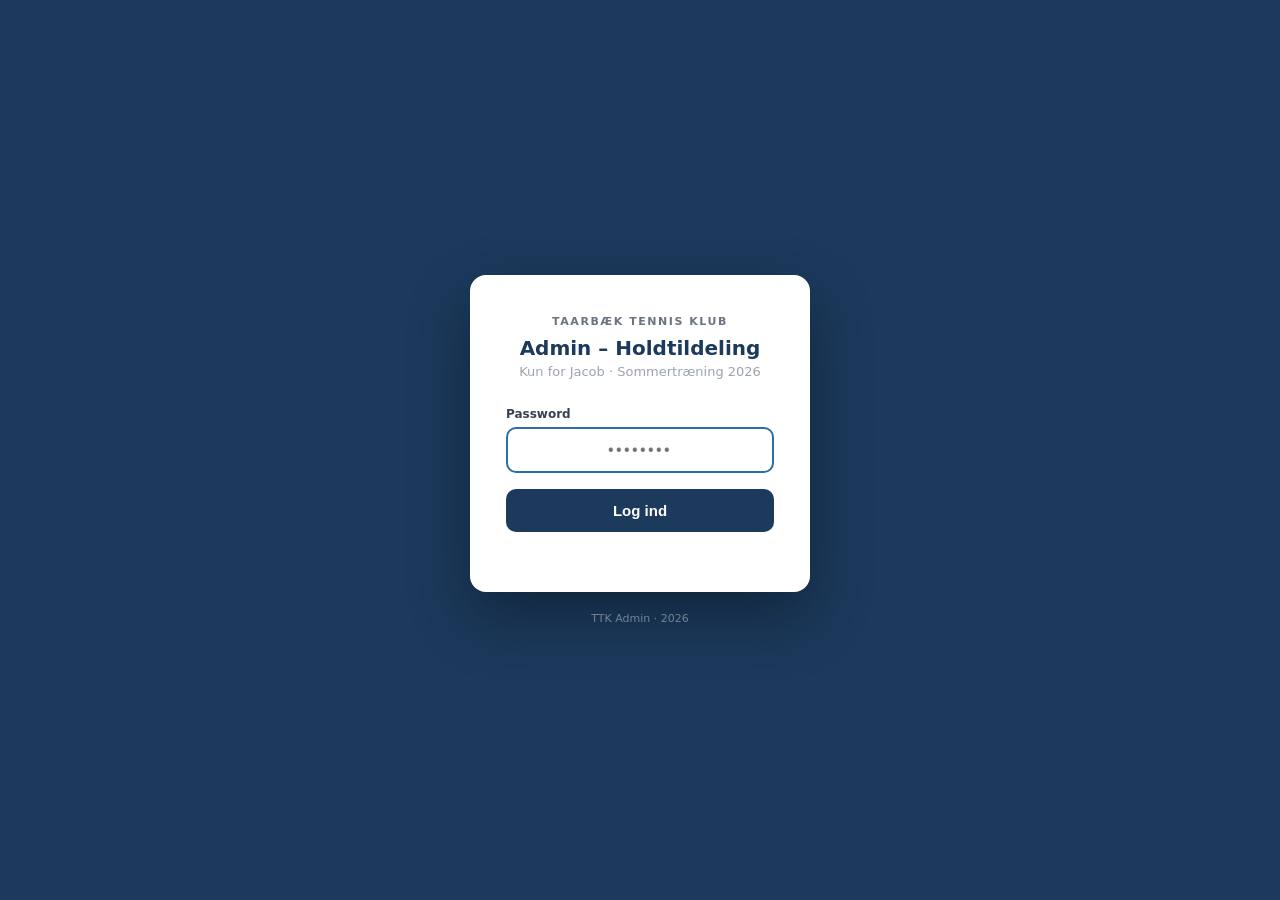
==== commit 7d91df84: "Keep dashboard and restore three-column player view" ====
--- a/Admin.html
+++ b/Admin.html
@@ -104,6 +104,48 @@
 .nav-btn.primary{background:var(--navy);color:#fff;border-color:var(--navy)}
 .nav-btn.primary:hover{background:var(--blue)}
 .upload-bar{background:#fff;border-bottom:1px solid var(--border);padding:10px 24px;display:flex;align-items:center;gap:10px;flex-wrap:wrap}
+.admin-toolbar{background:#fff;border-bottom:1px solid var(--border);padding:10px 24px;display:flex;align-items:center;gap:8px;flex-wrap:wrap}
+.toolbar-btn{padding:9px 14px;border:1px solid var(--border);border-radius:8px;background:#fff;color:var(--navy);font-size:12px;font-weight:800;cursor:pointer}
+.toolbar-btn:hover{background:#f0f7ff;border-color:var(--blue)}
+.toolbar-btn.primary{background:var(--navy);border-color:var(--navy);color:#fff}
+.toolbar-btn.has-alert{border-color:#f59e0b;color:#92400e;background:#fffbeb}
+.action-panel{display:none;background:#fff;border-bottom:1px solid var(--border);padding:12px 24px}
+.action-panel.open{display:block}
+.action-panel-head{display:flex;justify-content:space-between;align-items:center;gap:12px;margin-bottom:10px}
+.action-panel-title{font-size:13px;font-weight:900;color:var(--navy)}
+.action-panel-note{font-size:12px;color:var(--muted);font-weight:600}
+.action-close{background:var(--surface);border:1px solid var(--border);border-radius:7px;color:var(--navy);font-size:11px;font-weight:800;padding:5px 9px;cursor:pointer}
+.manual-player-form{display:grid;grid-template-columns:minmax(190px,1.4fr) 90px 110px 130px minmax(180px,1fr) auto;gap:8px;align-items:end;width:100%}
+.manual-field label{display:block;font-size:10px;font-weight:800;color:var(--muted);text-transform:uppercase;letter-spacing:.06em;margin-bottom:4px}
+.manual-field input,.manual-field select{width:100%;padding:9px 10px;border:1px solid var(--border);border-radius:8px;background:#fff;color:var(--text);font-size:13px;outline:none}
+.manual-field input:focus,.manual-field select:focus{border-color:var(--blue)}
+.layout.dashboard-mode{grid-template-columns:240px minmax(0,1fr)}
+.layout.dashboard-mode .schedule-panel{display:none}
+.layout.dashboard-mode .main{padding:18px 24px}
+.dashboard{max-width:1040px;margin:0 auto}
+.dashboard-head{display:flex;align-items:flex-end;justify-content:space-between;gap:18px;margin-bottom:16px;flex-wrap:wrap}
+.dashboard-title{font-size:22px;font-weight:900;color:var(--navy)}
+.dashboard-sub{font-size:12px;color:var(--muted);margin-top:3px}
+.dashboard-grid{display:grid;grid-template-columns:repeat(4,1fr);gap:12px;margin-bottom:16px}
+.dash-card{background:#fff;border:1px solid var(--border);border-radius:10px;padding:15px 16px;box-shadow:var(--shadow)}
+.dash-label{font-size:10px;font-weight:900;color:var(--muted);text-transform:uppercase;letter-spacing:.08em;margin-bottom:8px}
+.dash-value{font-size:28px;font-weight:900;color:var(--navy);line-height:1}
+.dash-note{font-size:12px;color:var(--muted);margin-top:7px}
+.dashboard-panels{display:grid;grid-template-columns:1fr 1fr;gap:14px}
+.dash-panel{background:#fff;border:1px solid var(--border);border-radius:10px;overflow:hidden;box-shadow:var(--shadow)}
+.dash-panel-head{padding:13px 15px;background:var(--navy);color:#fff;display:flex;align-items:center;justify-content:space-between;gap:10px}
+.dash-panel-title{font-size:13px;font-weight:900}
+.dash-panel-body{padding:10px 14px}
+.dash-list{display:flex;flex-direction:column;gap:8px}
+.dash-list-item{display:flex;align-items:center;justify-content:space-between;gap:12px;padding:9px 0;border-top:1px solid #eef2f6;cursor:pointer}
+.dash-list-item:first-child{border-top:none}
+.dash-list-item:hover .dash-list-name{color:var(--blue)}
+.dash-list-name{font-size:13px;font-weight:800;color:var(--navy)}
+.dash-list-meta{font-size:11px;color:var(--muted);margin-top:2px}
+.dash-chip{font-size:10px;font-weight:900;border-radius:999px;padding:4px 8px;background:#eef5fc;color:var(--navy);white-space:nowrap}
+.dash-chip.warn{background:#fef3c7;color:#92400e}
+.dash-chip.bad{background:#fee2e2;color:#b91c1c}
+.dash-empty{font-size:12px;color:var(--muted);padding:8px 0}
 .extra-hold-bar{padding:8px 24px}
 .extra-hold-panel{width:100%}
 .extra-hold-panel summary{list-style:none;display:flex;align-items:center;gap:10px;cursor:pointer;color:var(--navy);font-size:12px;font-weight:700}
@@ -158,6 +200,7 @@
 .upload-status{font-size:12px;color:var(--muted)}
 @media(max-width:1180px){
   .layout{grid-template-columns:220px minmax(300px,1fr) 390px}
+  .dashboard-grid{grid-template-columns:repeat(2,1fr)}
   .player-item{padding:9px 10px}
   .pi-avatar{width:28px;height:28px}
   .main{padding:12px}
@@ -171,9 +214,21 @@
   .admin-hold-num{font-size:22px}
   .admin-hold-ag{font-size:7px;padding:2px 5px}
 }
-@media(max-width:830px){
+@media(max-width:860px){
+  .layout{grid-template-columns:175px minmax(230px,1fr) 300px}
+  .layout.dashboard-mode{grid-template-columns:175px minmax(0,1fr)}
+  .pi-avatar{width:24px;height:24px;font-size:9px}
+  .pi-name{font-size:11px}
+  .admin-time-label{width:38px}
+  .admin-holds-row{gap:5px}
+  .admin-hold-cell{min-height:66px;padding:5px 3px}
+  .admin-hold-num{font-size:20px}
+  .admin-roster-player{padding:8px}
+}
+@media(max-width:640px){
   body{overflow:auto}
   .layout{grid-template-columns:1fr;height:auto}
+  .layout.dashboard-mode{grid-template-columns:1fr;height:auto}
   .schedule-panel{border-left:none;border-top:1px solid var(--border)}
 }
 @media(max-width:800px){
@@ -191,6 +246,8 @@
 }
 @media(max-width:600px){
   .sidebar{max-height:220px}
+  .dashboard-grid,.dashboard-panels{grid-template-columns:1fr}
+  .manual-player-form{grid-template-columns:1fr}
 }
 #pw-screen{position:fixed;inset:0;z-index:9999;background:#1B3A5C;display:flex;align-items:center;justify-content:center;flex-direction:column;gap:0}
 .pw-card{background:#fff;border-radius:16px;padding:40px 36px 32px;width:340px;max-width:90vw;box-shadow:0 24px 60px rgba(0,0,0,.35);text-align:center}
@@ -241,27 +298,89 @@
 
 <div class="warn-bar">⚠ Jacob's adminværktøj · Tildelinger gemmes automatisk i Google Sheets · Flere hold pr. medlem er nu understøttet</div>
 
-<div class="upload-bar extra-hold-bar">
-  <details class="extra-hold-panel">
-    <summary>
-      <strong>Ekstra hold</strong>
-      <span id="extra-hold-status" class="upload-status"></span>
-    </summary>
-    <div id="extra-hold-buttons" class="extra-hold-buttons"></div>
-  </details>
+<div class="admin-toolbar">
+  <button class="toolbar-btn primary" id="dashboard-btn" onclick="renderDashboard()">Dashboard</button>
+  <button class="toolbar-btn" id="workview-btn" onclick="showScheduleDashboard()">Skemavisning</button>
+  <button class="toolbar-btn" onclick="openActionPanel('manual-player-panel')">Tilføj spiller</button>
+  <button class="toolbar-btn" onclick="openActionPanel('extra-hold-panel')">Ekstra hold <span id="extra-hold-status" class="upload-status"></span></button>
+  <button class="toolbar-btn" id="swap-toolbar-btn" onclick="openActionPanel('swap-panel')">Holdbytte <span id="swap-request-status" class="upload-status"></span></button>
+  <button class="toolbar-btn" onclick="openActionPanel('csv-panel')">Upload CSV</button>
 </div>
 
-<div class="upload-bar extra-hold-bar">
-  <details class="extra-hold-panel">
-    <summary>
-      <strong>Holdbytte</strong>
-      <span id="swap-request-status" class="upload-status"></span>
-    </summary>
-    <div id="swap-request-list" class="swap-requests"></div>
-  </details>
+<div class="action-panel" id="manual-player-panel">
+  <div class="action-panel-head">
+    <div>
+      <div class="action-panel-title">Tilføj spiller manuelt</div>
+      <div class="action-panel-note">Bruges når en spiller ikke kommer fra CSV-import</div>
+    </div>
+    <button class="action-close" onclick="closeActionPanels()">Luk</button>
+  </div>
+  <div class="manual-player-form">
+    <div class="manual-field">
+      <label for="manual-name">Navn</label>
+      <input type="text" id="manual-name" placeholder="Spillerens fulde navn">
+    </div>
+    <div class="manual-field">
+      <label for="manual-age">Alder</label>
+      <input type="number" id="manual-age" min="4" max="25" placeholder="fx 11">
+    </div>
+    <div class="manual-field">
+      <label for="manual-hours">Timer/uge</label>
+      <select id="manual-hours">
+        <option value="1">1 time</option>
+        <option value="2">2 timer</option>
+        <option value="3">3 timer</option>
+      </select>
+    </div>
+    <div class="manual-field">
+      <label for="manual-level">Niveau</label>
+      <select id="manual-level">
+        <option value="">Vælg niveau</option>
+        <option value="Begynder">Begynder</option>
+        <option value="Let øvet">Let øvet</option>
+        <option value="Øvet">Øvet</option>
+        <option value="Meget øvet">Meget øvet</option>
+        <option value="Elite">Elite</option>
+      </select>
+    </div>
+    <div class="manual-field">
+      <label for="manual-note">Note</label>
+      <input type="text" id="manual-note" placeholder="Valgfri note">
+    </div>
+    <button class="custom-hold-btn" onclick="addManualPlayer()">Tilføj spiller</button>
+  </div>
 </div>
 
-<div class="upload-bar">
+<div class="action-panel" id="extra-hold-panel">
+  <div class="action-panel-head">
+    <div>
+      <div class="action-panel-title">Ekstra hold</div>
+      <div class="action-panel-note">Aktivér eller deaktivér ekstra hold ved behov</div>
+    </div>
+    <button class="action-close" onclick="closeActionPanels()">Luk</button>
+  </div>
+  <div id="extra-hold-buttons" class="extra-hold-buttons"></div>
+</div>
+
+<div class="action-panel" id="swap-panel">
+  <div class="action-panel-head">
+    <div>
+      <div class="action-panel-title">Holdbytte</div>
+      <div class="action-panel-note">Gennemgå afventende bytteanmodninger</div>
+    </div>
+    <button class="action-close" onclick="closeActionPanels()">Luk</button>
+  </div>
+  <div id="swap-request-list" class="swap-requests"></div>
+</div>
+
+<div class="action-panel" id="csv-panel">
+  <div class="action-panel-head">
+    <div>
+      <div class="action-panel-title">Upload CSV</div>
+      <div class="action-panel-note">Importer en ny CSV-fil med spillere og ønsker</div>
+    </div>
+    <button class="action-close" onclick="closeActionPanels()">Luk</button>
+  </div>
   <input type="file" id="csv-file" accept=".csv">
   <button class="custom-hold-btn" onclick="uploadCSV()">Upload CSV</button>
   <span id="upload-status" class="upload-status"></span>
@@ -350,6 +469,96 @@
   };
 }
 
+function getLocalManualPlayers() {
+  try {
+    return JSON.parse(localStorage.getItem('ttk_manual_players_v1') || '[]').map(normalizePlayer).filter(p => p.n);
+  } catch (e) {
+    return [];
+  }
+}
+
+function saveLocalManualPlayers(list) {
+  localStorage.setItem('ttk_manual_players_v1', JSON.stringify(list));
+}
+
+function openActionPanel(id) {
+  document.querySelectorAll('.action-panel').forEach(panel => {
+    panel.classList.toggle('open', panel.id === id);
+  });
+}
+
+function closeActionPanels() {
+  document.querySelectorAll('.action-panel').forEach(panel => panel.classList.remove('open'));
+}
+
+function focusManualPlayer() {
+  openActionPanel('manual-player-panel');
+  document.getElementById('manual-name')?.focus();
+}
+
+async function addManualPlayer() {
+  const name = document.getElementById('manual-name')?.value.trim();
+  const age = document.getElementById('manual-age')?.value.trim();
+  const hours = Number(document.getElementById('manual-hours')?.value || 1);
+  const level = document.getElementById('manual-level')?.value || '';
+  const note = document.getElementById('manual-note')?.value.trim() || '';
+
+  if (!name) {
+    setStatus('Skriv et navn på spilleren', 'error');
+    document.getElementById('manual-name')?.focus();
+    return;
+  }
+
+  if (players.some(p => cleanNameKey(p.n) === cleanNameKey(name))) {
+    setStatus('Spilleren findes allerede', 'error');
+    return;
+  }
+
+  const player = normalizePlayer({
+    n: name,
+    age,
+    t: hours,
+    p: 0,
+    level,
+    note,
+    h: [],
+    dw: [],
+    a: [],
+    u: true
+  });
+
+  players.push(player);
+  players.sort((a, b) => a.n.localeCompare(b.n, 'da'));
+  const localPlayers = getLocalManualPlayers().filter(p => cleanNameKey(p.n) !== cleanNameKey(player.n));
+  localPlayers.push(player);
+  saveLocalManualPlayers(localPlayers);
+
+  document.getElementById('manual-name').value = '';
+  document.getElementById('manual-age').value = '';
+  document.getElementById('manual-level').value = '';
+  document.getElementById('manual-note').value = '';
+
+  const idx = players.findIndex(p => cleanNameKey(p.n) === cleanNameKey(player.n));
+  updateProgress();
+  renderSidebar();
+  closeActionPanels();
+  selectPlayer(idx);
+
+  try {
+    const res = await fetch(SCRIPT_URL, {
+      method: 'POST',
+      headers: { 'Content-Type': 'text/plain;charset=utf-8' },
+      body: JSON.stringify({ type: 'addPlayer', player })
+    });
+    const data = await res.json();
+    if (!data.ok) throw new Error(data.error || 'Backend understøtter ikke manuel spiller endnu');
+    setStatus('✓ Spiller tilføjet og gemt', 'saved');
+  } catch (e) {
+    console.warn(e);
+    setStatus('Spiller tilføjet lokalt · Google Script skal opdateres for fælles gemning', 'error');
+  }
+}
+
 function getWishHolds(p) {
   if (p.h && p.h.length > 0) return p.h;
 
@@ -562,9 +771,6 @@
   const base = getDisplayHoldNo(holdNo);
   const keys = new Set([base]);
   getExtraHoldsForBaseHold(base).forEach(h => keys.add(String(h)));
-  players.forEach(p => (Array.isArray(p.a) ? p.a : []).forEach(h => {
-    if (getDisplayHoldNo(h) === base) keys.add(String(h));
-  }));
   return Array.from(keys).sort((a,b) => Number(a) - Number(b));
 }
 function getHoldCapacity(holdNo) { return getHoldKeysForDisplayHold(holdNo).length * 6; }
@@ -740,16 +946,36 @@
 }
 
 // ─── MAIN PANEL ──────────────────────────────────────────────────────────────
+function setViewMode(mode) {
+  const layout = document.querySelector('.layout');
+  const dashboardBtn = document.getElementById('dashboard-btn');
+  const workviewBtn = document.getElementById('workview-btn');
+
+  if (!layout) return;
+
+  const isDashboard = mode === 'dashboard';
+  layout.classList.toggle('dashboard-mode', isDashboard);
+  if (dashboardBtn) dashboardBtn.classList.toggle('primary', isDashboard);
+  if (workviewBtn) workviewBtn.classList.toggle('primary', !isDashboard);
+}
+
 function selectPlayer(idx) {
   currentIdx = idx;
+  setViewMode('work');
   renderSidebar();
   renderMain();
+  renderScheduleDashboard();
 }
 
 function showScheduleDashboard() {
   currentIdx = null;
+  setViewMode('work');
   renderSidebar();
-  document.getElementById('main-panel').innerHTML = '';
+  document.getElementById('main-panel').innerHTML = `
+    <div class="empty-state">
+      <div class="icon">▦</div>
+      <p>Skemaet er åbent til højre.<br>Vælg en spiller i listen for at arbejde i tre kolonner.</p>
+    </div>`;
   renderScheduleDashboard();
 }
 
@@ -944,6 +1170,162 @@
   updateProgress(); renderSidebar(); renderMain(); renderScheduleDashboard();
   saveToSheet(players[currentIdx].n, []);
 }
+
+function dashboardStats() {
+  const total = players.length;
+  const done = players.filter(p => Array.isArray(p.a) && p.a.length >= p.t).length;
+  const assignedAny = players.filter(p => Array.isArray(p.a) && p.a.length > 0).length;
+  const missing = players.filter(p => !Array.isArray(p.a) || p.a.length < p.t);
+  const mismatch = players.filter(p => assignedOutsideWishes(p));
+  const pendingSwaps = Array.isArray(swapRequests) ? swapRequests.filter(r => (r.status || 'pending') === 'pending') : [];
+  const filledHolds = Object.keys(holdInfo).filter(nr => {
+    const count = getPlayersForDisplayHold(nr).length;
+    return count >= getHoldCapacity(nr);
+  });
+
+  return { total, done, assignedAny, missing, mismatch, pendingSwaps, filledHolds };
+}
+
+function renderDashboardList(items, emptyText, renderer) {
+  if (!items.length) return `<div class="dash-empty">${emptyText}</div>`;
+  return `<div class="dash-list">${items.map(renderer).join('')}</div>`;
+}
+
+function renderDashboard() {
+  currentIdx = null;
+  setViewMode('dashboard');
+  renderSidebar();
+
+  const main = document.getElementById('main-panel');
+  const stats = dashboardStats();
+  const completion = stats.total ? Math.round(stats.done / stats.total * 100) : 0;
+  const missingPreview = stats.missing.slice(0, 8);
+  const mismatchPreview = stats.mismatch.slice(0, 8);
+  const swapPreview = stats.pendingSwaps.slice(0, 6);
+
+  main.innerHTML = `
+    <div class="dashboard">
+      <div class="dashboard-head">
+        <div>
+          <div class="dashboard-title">Admin-dashboard</div>
+          <div class="dashboard-sub">Overblik over holdtildeling, mangler, mismatch og holdbytter</div>
+        </div>
+        <button class="custom-hold-btn" onclick="showScheduleDashboard()">Se skema</button>
+      </div>
+
+      <div class="dashboard-grid">
+        <div class="dash-card">
+          <div class="dash-label">Spillere</div>
+          <div class="dash-value">${stats.total}</div>
+          <div class="dash-note">${stats.assignedAny} har mindst ét hold</div>
+        </div>
+        <div class="dash-card">
+          <div class="dash-label">Færdige</div>
+          <div class="dash-value">${completion}%</div>
+          <div class="dash-note">${stats.done} / ${stats.total} er fuldt tildelt</div>
+        </div>
+        <div class="dash-card">
+          <div class="dash-label">Mangler</div>
+          <div class="dash-value">${stats.missing.length}</div>
+          <div class="dash-note">Ikke tildelt eller mangler timer</div>
+        </div>
+        <div class="dash-card">
+          <div class="dash-label">Holdbytte</div>
+          <div class="dash-value">${stats.pendingSwaps.length}</div>
+          <div class="dash-note">Afventer gennemgang</div>
+        </div>
+      </div>
+
+      <div class="dashboard-panels">
+        <section class="dash-panel">
+          <div class="dash-panel-head">
+            <div class="dash-panel-title">Spillere der mangler</div>
+            <span>${stats.missing.length}</span>
+          </div>
+          <div class="dash-panel-body">
+            ${renderDashboardList(missingPreview, 'Alle spillere er fuldt tildelt', p => `
+              <div class="dash-list-item" onclick="selectPlayer(${players.indexOf(p)})">
+                <div>
+                  <div class="dash-list-name">${p.n}</div>
+                  <div class="dash-list-meta">${(Array.isArray(p.a) ? p.a.length : 0)} / ${p.t} hold${p.age ? ' · ' + p.age + ' år' : ''}</div>
+                </div>
+                <span class="dash-chip warn">Mangler</span>
+              </div>
+            `)}
+          </div>
+        </section>
+
+        <section class="dash-panel">
+          <div class="dash-panel-head">
+            <div class="dash-panel-title">Matcher ikke ønsker</div>
+            <span>${stats.mismatch.length}</span>
+          </div>
+          <div class="dash-panel-body">
+            ${renderDashboardList(mismatchPreview, 'Ingen kendte mismatch', p => `
+              <div class="dash-list-item" onclick="selectPlayer(${players.indexOf(p)})">
+                <div>
+                  <div class="dash-list-name">${p.n}</div>
+                  <div class="dash-list-meta">${getMismatchHolds(p).map(h => 'Hold ' + h).join(', ')}</div>
+                </div>
+                <span class="dash-chip bad">Tjek</span>
+              </div>
+            `)}
+          </div>
+        </section>
+
+        <section class="dash-panel">
+          <div class="dash-panel-head">
+            <div class="dash-panel-title">Holdbytteanmodninger</div>
+            <span>${stats.pendingSwaps.length}</span>
+          </div>
+          <div class="dash-panel-body">
+            ${renderDashboardList(swapPreview, 'Ingen holdbytter afventer', req => `
+              <div class="dash-list-item">
+                <div>
+                  <div class="dash-list-name">${req.name}</div>
+                  <div class="dash-list-meta">Fra ${formatSwapHoldLabel(req.fromHold)} · til ${formatSwapHoldLabel(req.toHold)}</div>
+                </div>
+                <span class="dash-chip warn">Afventer</span>
+              </div>
+            `)}
+          </div>
+        </section>
+
+        <section class="dash-panel">
+          <div class="dash-panel-head">
+            <div class="dash-panel-title">Næste handlinger</div>
+            <span>Admin</span>
+          </div>
+          <div class="dash-panel-body">
+            <div class="dash-list">
+              <div class="dash-list-item" onclick="showScheduleDashboard()">
+                <div>
+                  <div class="dash-list-name">Åbn skemavisning</div>
+                  <div class="dash-list-meta">Arbejd med spillerlisten og skemaet i tre kolonner</div>
+                </div>
+                <span class="dash-chip">Skema</span>
+              </div>
+              <div class="dash-list-item" onclick="focusManualPlayer()">
+                <div>
+                  <div class="dash-list-name">Tilføj spiller manuelt</div>
+                  <div class="dash-list-meta">Åbner formularen i toppen</div>
+                </div>
+                <span class="dash-chip">Ny</span>
+              </div>
+              <div class="dash-list-item" onclick="showScheduleDashboard()">
+                <div>
+                  <div class="dash-list-name">Tjek holdkapacitet</div>
+                  <div class="dash-list-meta">${stats.filledHolds.length} hold er fyldt i overblikket</div>
+                </div>
+                <span class="dash-chip">Hold</span>
+              </div>
+            </div>
+          </div>
+        </section>
+      </div>
+    </div>`;
+}
+
 function cleanNameKey(name) {
   return String(name || '')
     .trim()
@@ -967,6 +1349,12 @@
     }
 
     players = data.players.map(normalizePlayer).filter(p => p.n);
+    getLocalManualPlayers().forEach(localPlayer => {
+      if (!players.some(p => cleanNameKey(p.n) === cleanNameKey(localPlayer.n))) {
+        players.push(localPlayer);
+      }
+    });
+    players.sort((a, b) => a.n.localeCompare(b.n, 'da'));
     extraHolds = Array.isArray(data.extraHolds)
   ? data.extraHolds.map(x => String(x).trim()).filter(Boolean)
   : [];
@@ -1020,6 +1408,7 @@
     renderExtraHoldButtons();
     renderSwapRequests();
     renderScheduleDashboard();
+    renderDashboard();
 
     setStatus(`✓ ${players.length} spillere hentet`, 'saved');
     setTimeout(() => {
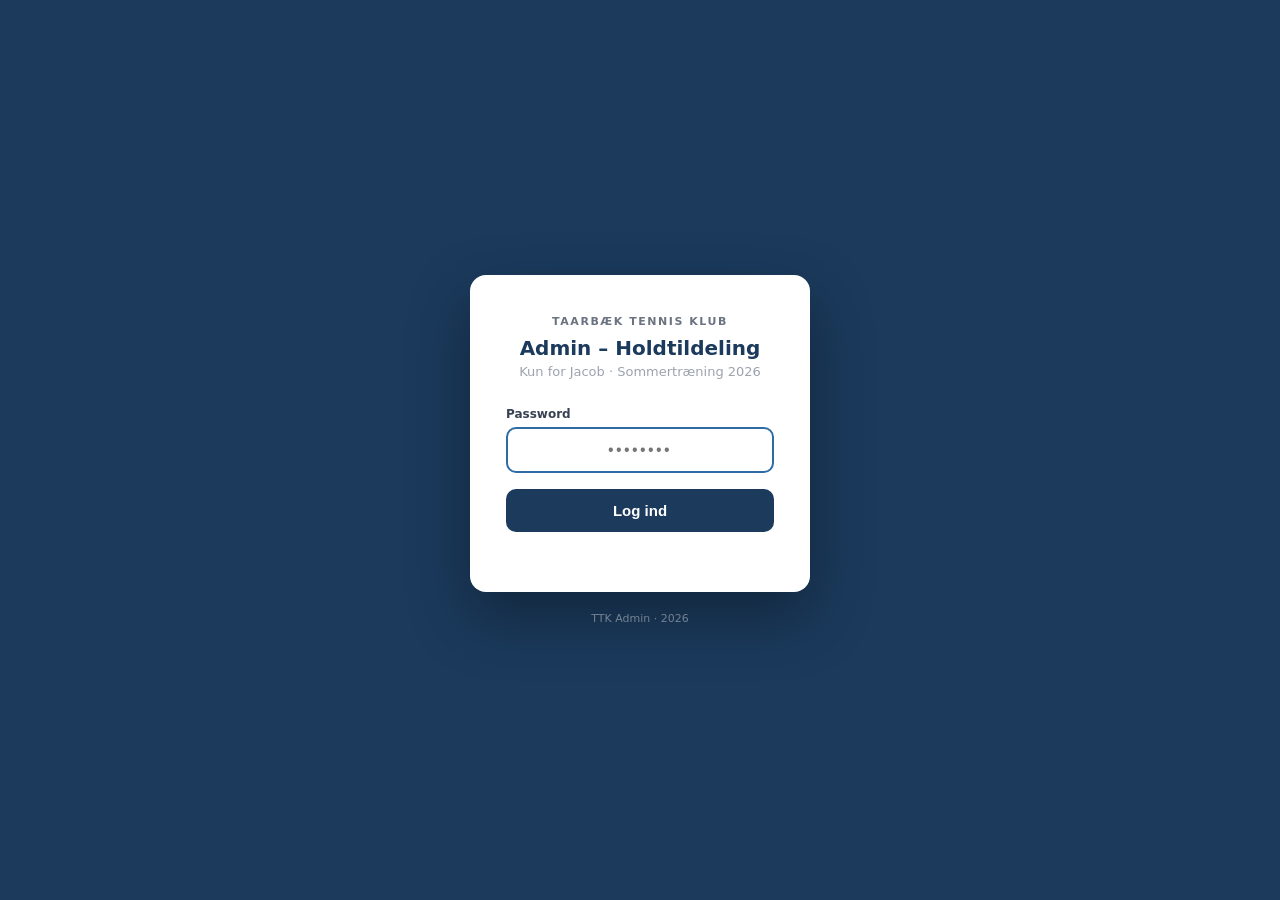
==== commit 47f07bf1: "Merge branch 'main' of https://github.com/tpks261/ttk-holdplan" ====
--- a/Admin.html
+++ b/Admin.html
@@ -57,7 +57,7 @@
 .empty-state{display:flex;flex-direction:column;align-items:center;justify-content:center;height:100%;gap:12px;color:var(--muted)}
 .empty-state .icon{font-size:48px;opacity:.3}
 .empty-state p{font-size:14px;text-align:center}
-.detail-header{background:var(--navy);border-radius:var(--radius);padding:18px 20px;display:flex;align-items:center;gap:14px;margin-bottom:16px}
+.detail-header{background:var(--navy);border-radius:var(--radius);padding:18px 20px;display:flex;align-items:center;gap:14px;margin-bottom:16px;min-width:0}
 .dh-avatar{width:44px;height:44px;border-radius:50%;background:rgba(255,255,255,.15);display:flex;align-items:center;justify-content:center;font-size:16px;font-weight:700;color:#fff;border:2px solid rgba(255,255,255,.25);flex-shrink:0}
 .dh-name{color:#fff;font-size:17px;font-weight:600}
 .dh-meta{color:rgba(255,255,255,.55);font-size:12px;margin-top:2px}
@@ -128,6 +128,7 @@
 .dashboard-sub{font-size:12px;color:var(--muted);margin-top:3px}
 .dashboard-grid{display:grid;grid-template-columns:repeat(4,1fr);gap:12px;margin-bottom:16px}
 .dash-card{background:#fff;border:1px solid var(--border);border-radius:10px;padding:15px 16px;box-shadow:var(--shadow)}
+.inline-schedule-panel{display:none}
 .dash-label{font-size:10px;font-weight:900;color:var(--muted);text-transform:uppercase;letter-spacing:.08em;margin-bottom:8px}
 .dash-value{font-size:28px;font-weight:900;color:var(--navy);line-height:1}
 .dash-note{font-size:12px;color:var(--muted);margin-top:7px}
@@ -208,6 +209,10 @@
 }
 @media(max-width:980px){
   .layout{grid-template-columns:205px minmax(280px,1fr) 360px}
+  .detail-header{align-items:flex-start;flex-wrap:wrap}
+  .detail-header > div:nth-child(2){min-width:0;flex:1}
+  .dh-status{width:100%;margin-left:0;text-align:left;border-top:1px solid rgba(255,255,255,.14);padding-top:10px}
+  .dh-assigned-val{line-height:1.35}
   .filter-chip{font-size:9px;padding:4px 3px}
   .admin-time-label{width:46px}
   .admin-hold-cell{min-height:72px;padding:6px 3px}
@@ -215,14 +220,22 @@
   .admin-hold-ag{font-size:7px;padding:2px 5px}
 }
 @media(max-width:860px){
-  .layout{grid-template-columns:175px minmax(230px,1fr) 300px}
-  .layout.dashboard-mode{grid-template-columns:175px minmax(0,1fr)}
+  body{overflow:auto}
+  .layout{grid-template-columns:210px minmax(0,1fr);height:auto;min-height:calc(100vh - 166px)}
+  .layout.dashboard-mode{grid-template-columns:210px minmax(0,1fr)}
+  .sidebar{max-height:none;overflow-y:visible}
+  .main{overflow:visible}
+  .main{min-height:420px}
+  .schedule-panel{grid-column:2;border-left:1px solid var(--border);border-top:1px solid var(--border);max-height:none;overflow:visible}
+  .layout.player-mode > .schedule-panel{display:none}
+  .inline-schedule-panel{display:block;margin-bottom:16px}
+  .inline-schedule-panel .admin-schedule{margin:0}
   .pi-avatar{width:24px;height:24px;font-size:9px}
   .pi-name{font-size:11px}
-  .admin-time-label{width:38px}
-  .admin-holds-row{gap:5px}
-  .admin-hold-cell{min-height:66px;padding:5px 3px}
-  .admin-hold-num{font-size:20px}
+  .admin-time-label{width:46px}
+  .admin-holds-row{gap:6px}
+  .admin-hold-cell{min-height:70px;padding:6px 4px}
+  .admin-hold-num{font-size:21px}
   .admin-roster-player{padding:8px}
 }
 @media(max-width:640px){
@@ -823,7 +836,11 @@
     <div class="admin-roster-head"><div><div class="admin-roster-title">Hold ${rosterHold}</div><div class="admin-roster-meta">${rosterInfo ? rosterInfo.day + ' · ' + rosterInfo.slot + ' · ' + rosterInfo.ag : ''}</div></div><div class="admin-roster-meta">${rosterPlayers.length}/${rosterCapacity} spillere</div></div>
     <div class="admin-roster-list">${rosterPlayers.length ? rosterPlayers.map(p => `<div class="admin-roster-player" onclick="selectPlayer(${players.indexOf(p)})"><div class="admin-roster-avatar">${initials(p.n)}</div><div><div class="admin-roster-name">${p.n}</div><div class="admin-roster-detail">${p.age ? p.age + ' år · ' : ''}${(Array.isArray(p.a) ? p.a : []).map(h => 'Hold ' + h).join(', ')}</div></div></div>`).join('') : '<div class="admin-roster-empty">Ingen spillere på dette hold endnu</div>'}</div>
   </div>` : '';
-  panel.innerHTML = `<div class="admin-schedule"><div class="admin-schedule-head"><div><div class="admin-schedule-title">Ugeskema</div><div class="admin-schedule-sub">${dayNames[currentScheduleDay]} · klik et hold for at se spillere</div></div></div><div class="admin-schedule-card"><div class="admin-day-tabs">${tabs}</div><div class="admin-schedule-body">${rows}</div></div>${roster}</div>`;
+  const scheduleHtml = `<div class="admin-schedule"><div class="admin-schedule-head"><div><div class="admin-schedule-title">Ugeskema</div><div class="admin-schedule-sub">${dayNames[currentScheduleDay]} · klik et hold for at se spillere</div></div></div><div class="admin-schedule-card"><div class="admin-day-tabs">${tabs}</div><div class="admin-schedule-body">${rows}</div></div>${roster}</div>`;
+  panel.innerHTML = scheduleHtml;
+
+  const inlinePanel = document.getElementById('inline-schedule-panel');
+  if (inlinePanel) inlinePanel.innerHTML = scheduleHtml;
 }
 function formatSwapHoldLabel(hold) {
   const info = getHoldInfoForHold(hold);
@@ -955,13 +972,14 @@
 
   const isDashboard = mode === 'dashboard';
   layout.classList.toggle('dashboard-mode', isDashboard);
+  layout.classList.toggle('player-mode', mode === 'player');
   if (dashboardBtn) dashboardBtn.classList.toggle('primary', isDashboard);
   if (workviewBtn) workviewBtn.classList.toggle('primary', !isDashboard);
 }
 
 function selectPlayer(idx) {
   currentIdx = idx;
-  setViewMode('work');
+  setViewMode('player');
   renderSidebar();
   renderMain();
   renderScheduleDashboard();
@@ -1003,7 +1021,8 @@
       <div class="dh-assigned-label">Tildelte hold (${assigned.length}/${maxHolds})</div>
       <div class="dh-assigned-val ${assigned.length?'':'none'}">${assignedStr||'Ikke tildelt endnu'}</div>
     </div>
-  </div>`;
+  </div>
+  <div class="inline-schedule-panel" id="inline-schedule-panel"></div>`;
 
 html += `
   <div class="custom-hold">
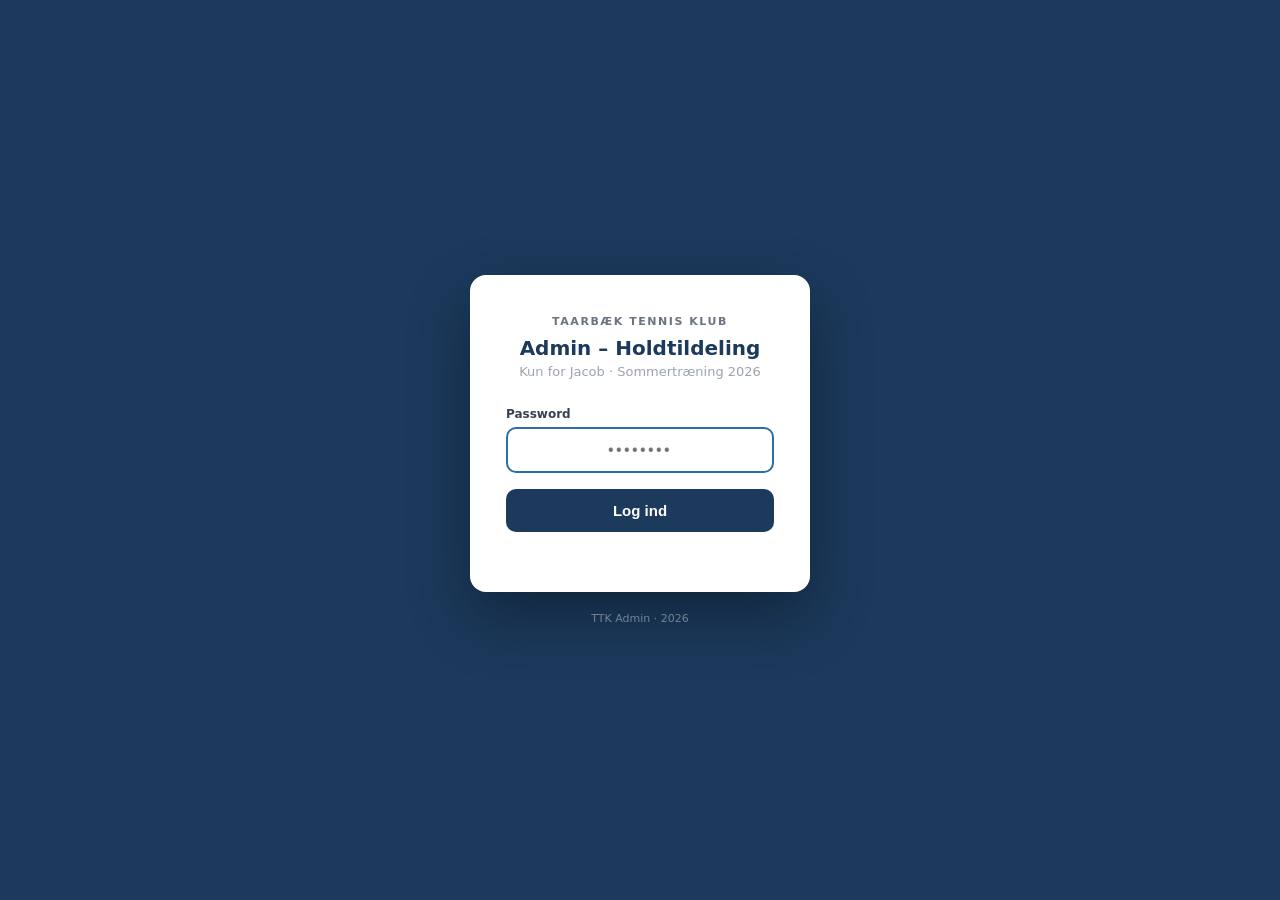
==== commit 76cf0f26: "Fix admin roster scrolling" ====
--- a/Admin.html
+++ b/Admin.html
@@ -17,7 +17,9 @@
   --radius:10px; --shadow:0 2px 10px rgba(27,58,92,.10);
 }
 *{box-sizing:border-box;margin:0;padding:0}
-body{font-family:-apple-system,BlinkMacSystemFont,'Segoe UI',system-ui,sans-serif;background:var(--surface);color:var(--text);min-height:100vh;overflow:hidden}
+html,body{height:100%;overflow:hidden}
+body{font-family:-apple-system,BlinkMacSystemFont,'Segoe UI',system-ui,sans-serif;background:var(--surface);color:var(--text)}
+#app-content{height:100vh;min-height:0;display:none;flex-direction:column;overflow:hidden}
 .hdr{background:var(--navy);padding:18px 24px;display:flex;align-items:center;gap:16px;flex-wrap:wrap}
 .hdr h1{color:#fff;font-size:18px;font-weight:600;flex:1}
 .hdr-sub{color:rgba(255,255,255,.5);font-size:11px;margin-top:2px}
@@ -33,7 +35,7 @@
 .save-status.saved{background:rgba(74,222,128,.2);color:#4ade80}
 .save-status.error{background:rgba(248,113,113,.2);color:#f87171}
 .warn-bar{background:#fef3c7;border-bottom:2px solid #f59e0b;padding:8px 24px;font-size:12px;color:#92400e;display:flex;align-items:center;gap:8px}
-.layout{display:grid;grid-template-columns:240px minmax(340px,1fr) 460px;gap:0;height:calc(100vh - 166px);min-height:0}
+.layout{display:grid;grid-template-columns:240px minmax(340px,1fr) 460px;gap:0;flex:1;min-height:0;overflow:hidden}
 .sidebar{background:var(--white);border-right:1px solid var(--border);overflow-y:auto;display:flex;flex-direction:column;min-width:0}
 .sidebar-search{padding:12px;border-bottom:1px solid var(--border);position:sticky;top:0;background:var(--white);z-index:2}
 .sidebar-search input{width:100%;padding:8px 12px;border:1px solid var(--border);border-radius:8px;font-size:13px;outline:none;background:var(--surface)}
@@ -161,7 +163,7 @@
 .swap-request-meta{font-size:12px;color:var(--muted);margin-top:2px}
 .swap-request-actions{display:flex;gap:8px;margin-left:auto}
 .swap-empty{font-size:12px;color:var(--muted);padding:8px 0}
-.schedule-panel{background:#fff;border-left:1px solid var(--border);overflow-y:auto;min-width:0;padding:12px}
+.schedule-panel{background:#fff;border-left:1px solid var(--border);overflow-y:auto;min-height:0;min-width:0;padding:12px;padding-bottom:48px;-webkit-overflow-scrolling:touch;overscroll-behavior:contain}
 .admin-schedule{max-width:none;margin:0}
 .admin-schedule-head{display:flex;align-items:flex-end;gap:16px;margin-bottom:10px;flex-wrap:wrap}
 .admin-schedule-title{font-size:15px;font-weight:850;color:var(--navy)}
@@ -187,7 +189,7 @@
 .admin-hold-cell.ag-u12{background:var(--u12-bg);color:var(--u12-fg)}.admin-hold-cell.ag-u12 .admin-hold-ag{background:var(--u12-fg);color:var(--u12-bg)}
 .admin-hold-cell.ag-u14{background:var(--u14-bg);color:var(--u14-fg)}.admin-hold-cell.ag-u14 .admin-hold-ag{background:var(--u14-fg);color:var(--u14-bg)}
 .admin-hold-cell.ag-open{background:var(--open-bg);color:var(--open-fg)}.admin-hold-cell.ag-open .admin-hold-ag{background:#888;color:#fff}
-.admin-roster{margin-top:14px;background:#fff;border:1px solid var(--border);border-radius:8px;overflow:hidden}
+.admin-roster{margin-top:14px;margin-bottom:calc(24px + env(safe-area-inset-bottom));background:#fff;border:1px solid var(--border);border-radius:8px;overflow:hidden}
 .admin-roster-head{padding:12px 14px;background:var(--navy);color:#fff;display:flex;align-items:center;justify-content:space-between;gap:10px}
 .admin-roster-title{font-size:14px;font-weight:800}
 .admin-roster-meta{font-size:12px;color:rgba(255,255,255,.65)}
@@ -220,8 +222,9 @@
   .admin-hold-ag{font-size:7px;padding:2px 5px}
 }
 @media(max-width:860px){
-  body{overflow:auto}
-  .layout{grid-template-columns:210px minmax(0,1fr);height:auto;min-height:calc(100vh - 166px)}
+  html,body{height:auto;overflow:auto}
+  #app-content{height:auto;min-height:100vh;overflow:visible}
+  .layout{grid-template-columns:210px minmax(0,1fr);height:auto;min-height:0;overflow:visible}
   .layout.dashboard-mode{grid-template-columns:210px minmax(0,1fr)}
   .sidebar{max-height:none;overflow-y:visible}
   .main{overflow:visible}
@@ -239,8 +242,9 @@
   .admin-roster-player{padding:8px}
 }
 @media(max-width:640px){
-  body{overflow:auto}
-  .layout{grid-template-columns:1fr;height:auto}
+  html,body{height:auto;overflow:auto}
+  #app-content{height:auto;min-height:100vh;overflow:visible}
+  .layout{grid-template-columns:1fr;height:auto;overflow:visible}
   .layout.dashboard-mode{grid-template-columns:1fr;height:auto}
   .schedule-panel{border-left:none;border-top:1px solid var(--border)}
 }
@@ -607,6 +611,12 @@
   return Math.floor(Number(a)) === Math.floor(Number(b));
 }
 
+function normalizeAssignmentHold(holdNo) {
+  const n = Number(String(holdNo || '').replace(',', '.'));
+  if (isNaN(n)) return '';
+  return String(Math.floor(n));
+}
+
 function dayToCode(day){
   const map = {
     "Mandag": "man",
@@ -671,7 +681,8 @@
 
   players.forEach(p => {
     (Array.isArray(p.a) ? p.a : []).forEach(h => {
-      const key = String(h);
+      const key = normalizeAssignmentHold(h);
+      if (!key) return;
       c[key] = (c[key] || 0) + 1;
     });
   });
@@ -1007,7 +1018,11 @@
   const assigned    = p.a;
   const maxHolds    = p.t;
   const assignedStr = assigned.length
-  ? assigned.map(nr => { const info = getHoldInfoForHold(nr); return info ? `Hold ${nr} · ${info.day} · ${info.slot}` : null; }).filter(Boolean).join('<br>') || null
+  ? assigned.map(nr => {
+      const displayNr = normalizeAssignmentHold(nr);
+      const info = getHoldInfoForHold(displayNr);
+      return info ? `Hold ${displayNr} · ${info.day} · ${info.slot}` : null;
+    }).filter(Boolean).join('<br>') || null
   : null;
 
  let html = `
@@ -1021,8 +1036,7 @@
       <div class="dh-assigned-label">Tildelte hold (${assigned.length}/${maxHolds})</div>
       <div class="dh-assigned-val ${assigned.length?'':'none'}">${assignedStr||'Ikke tildelt endnu'}</div>
     </div>
-  </div>
-  <div class="inline-schedule-panel" id="inline-schedule-panel"></div>`;
+  </div>`;
 
 html += `
   <div class="custom-hold">
@@ -1068,26 +1082,20 @@
   const expandedWishHolds = [];
 
 wishHolds.forEach(nr => {
-  expandedWishHolds.push(String(nr));
-
-  const extras = getExtraHoldsForBaseHold(nr);
-
-  extras.forEach(ex => {
-    if (!expandedWishHolds.includes(String(ex))) {
-      expandedWishHolds.push(String(ex));
-    }
-  });
+  const baseNr = normalizeAssignmentHold(nr);
+  if (baseNr && !expandedWishHolds.includes(baseNr)) expandedWishHolds.push(baseNr);
 });
 
 expandedWishHolds.forEach(nr => {
   const baseNr = Math.floor(Number(nr));
   const info = holdInfo[baseNr];
   if (!info) return;
-  const cnt = counts[String(nr)] || 0;
-      const isSelected = assigned.map(String).includes(String(nr));
+  const capacity = getHoldCapacity(nr);
+  const cnt = counts[String(baseNr)] || 0;
+      const isSelected = assigned.some(h => sameBaseHold(h, nr));
       const canAddMore = assigned.length < maxHolds;
       const canReplaceSameBase = !isSelected && !canAddMore && assigned.some(h => sameBaseHold(h, nr));
-      const isFull     = cnt >= 6 && !isSelected;
+      const isFull     = cnt >= capacity && !isSelected;
       const isDisabled = (!isSelected && !canAddMore && !canReplaceSameBase) || isFull;
 
       html += `
@@ -1100,7 +1108,7 @@
               <div class="hold-opt-time">${info.slot}</div>
             </div>
             <span class="hold-opt-ag">${info.ag}</span>
-            <div class="hold-opt-count"><strong>${cnt}/6</strong>spillere</div>
+            <div class="hold-opt-count"><strong>${cnt}/${capacity}</strong>spillere</div>
           </div>
           <div class="selected-tick">✓</div>
         </div>`;
@@ -1109,13 +1117,15 @@
   }
 
   html += `<div class="custom-hold">
-    <label>Tildel et andet hold manuelt (hold 1–42 eller ekstrahold fx 2.5)</label>
+    <label>Tildel et andet hold manuelt (hold 1–42)</label>
     <div class="custom-hold-row">
-      <input type="text" id="custom-hold-input" inputmode="decimal" placeholder="fx 2.5">
+      <input type="text" id="custom-hold-input" inputmode="numeric" placeholder="fx 2">
       <button class="custom-hold-btn" onclick="assignCustom()">Tildel</button>
       ${assigned.length?`<button class="custom-hold-btn" style="background:#fee2e2;color:#b91c1c;margin-left:auto" onclick="clearAssignment()">Fjern alle</button>`:''}
     </div>
   </div>`;
+
+  html += `<div class="inline-schedule-panel" id="inline-schedule-panel"></div>`;
 
   const hasPrev = currentIdx > 0;
   const hasNext = currentIdx < players.length - 1;
@@ -1131,14 +1141,15 @@
 function toggleHold(nr) {
   const p      = players[currentIdx];
   if (!Array.isArray(p.a)) p.a = [];
-  const holdStr = String(nr);
+  const holdStr = normalizeAssignmentHold(nr);
+  if (!holdStr || !getHoldInfoForHold(holdStr)) return;
   const counts = holdCounts();
-  const idx    = p.a.map(String).indexOf(holdStr);
+  const idx    = p.a.findIndex(h => sameBaseHold(h, holdStr));
 
   if (idx > -1) {
     p.a.splice(idx, 1);
   } else {
-    if ((counts[holdStr]||0) >= 6) return;
+    if ((counts[holdStr]||0) >= getHoldCapacity(holdStr)) return;
 
     if (p.a.length >= p.t) {
       const replaceIdx = p.a.findIndex(h => sameBaseHold(h, holdStr));
@@ -1157,19 +1168,20 @@
 
 function assignCustom() {
   const input = document.getElementById('custom-hold-input');
-  const val = String(input.value || '').trim().replace(',', '.');
-  const n = Number(val);
-  if (!val || isNaN(n) || n < 1 || n > 42 || !getHoldInfoForHold(val)) {
-    alert('Angiv et holdnummer mellem 1 og 42, fx 2 eller 2.5');
+  const raw = String(input.value || '').trim().replace(',', '.');
+  const n = Number(raw);
+  const val = normalizeAssignmentHold(raw);
+  if (!raw || isNaN(n) || n < 1 || n > 42 || !getHoldInfoForHold(val)) {
+    alert('Angiv et holdnummer mellem 1 og 42');
     return;
   }
 
   const p      = players[currentIdx];
   if (!Array.isArray(p.a)) p.a = [];
-  if (p.a.map(String).includes(val))   { alert('Holdet er allerede valgt'); return; }
+  if (p.a.some(h => sameBaseHold(h, val)))   { alert('Holdet er allerede valgt'); return; }
 
   const counts = holdCounts();
-  if ((counts[val]||0) >= 6) { alert('Holdet er fyldt op'); return; }
+  if ((counts[val]||0) >= getHoldCapacity(val)) { alert('Holdet er fyldt op'); return; }
 
   if (p.a.length >= p.t) {
     const replaceIdx = p.a.findIndex(h => sameBaseHold(h, val));
@@ -1574,7 +1586,7 @@
   const errEl  = document.getElementById('pw-error');
   if (val === ADMIN_PASSWORD) {
     document.getElementById('pw-screen').style.display = 'none';
-    document.getElementById('app-content').style.display = 'block';
+    document.getElementById('app-content').style.display = 'flex';
     loadFromSheet();
   } else {
     const inp = document.getElementById('pw-field');
